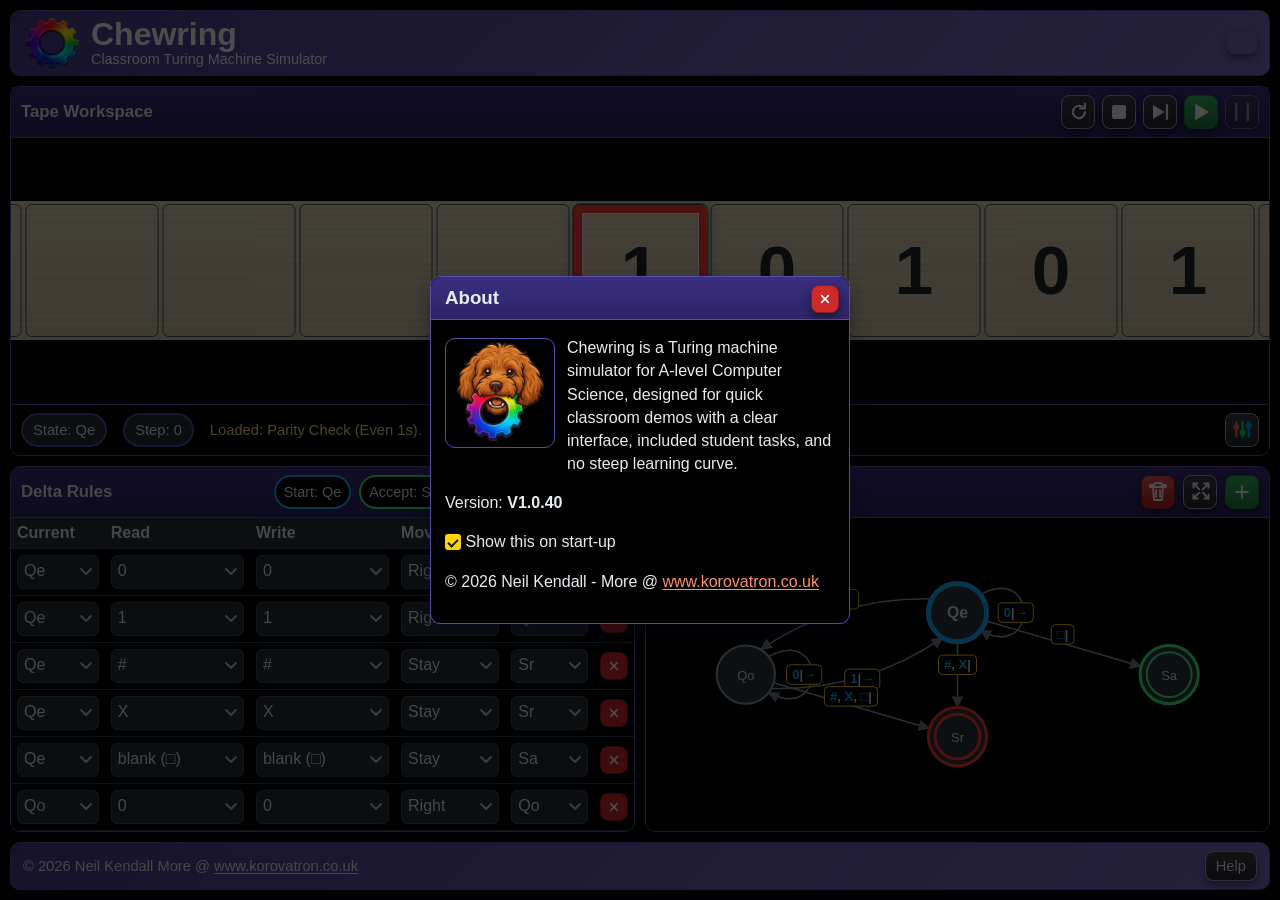
==== index.html @ 058503bf "Mention student tasks in metadata" ====
<!doctype html>
<html lang="en">
<head>
  <meta charset="UTF-8" />
  <meta name="viewport" content="width=device-width, initial-scale=1.0, maximum-scale=1.0, user-scalable=no" />
  <title>Chewring - Classroom Turing Machine Simulator</title>
  <meta name="description" content="Chewring is a Turing machine simulator for A-level Computer Science, with built-in student tasks, quick classroom demos, and a clear interface." />
  <meta name="robots" content="index, follow" />
  <meta name="theme-color" content="#000000" />
  <meta name="mobile-web-app-capable" content="yes" />
  <meta name="apple-mobile-web-app-capable" content="yes" />
  <meta name="apple-mobile-web-app-title" content="Chewring" />
  <link rel="canonical" href="https://www.korovatron.co.uk/chewring" />

  <meta property="og:title" content="Chewring - Classroom Turing Machine Simulator" />
  <meta property="og:description" content="Turing machine simulator for A-level Computer Science, with built-in student tasks, quick classroom demos, and a clear interface." />
  <meta property="og:type" content="website" />
  <meta property="og:url" content="https://www.korovatron.co.uk/chewring" />
  <meta property="og:image" content="https://www.korovatron.co.uk/chewring/images/preview.png" />
  <meta property="og:image:width" content="1200" />
  <meta property="og:image:height" content="630" />
  <meta property="og:image:alt" content="Chewring classroom Turing machine simulator preview" />

  <meta name="twitter:card" content="summary_large_image" />
  <meta name="twitter:title" content="Chewring - Classroom Turing Machine Simulator" />
  <meta name="twitter:description" content="Turing machine simulator for A-level Computer Science, with built-in student tasks, quick classroom demos, and a clear interface." />
  <meta name="twitter:image" content="https://www.korovatron.co.uk/chewring/images/preview.png" />
  <meta name="twitter:image:alt" content="Chewring classroom Turing machine simulator preview" />
  <link rel="icon" type="image/png" href="images/chewRingLogo.png" />
  <link rel="shortcut icon" href="images/chewRingLogo.png" />
  <link rel="apple-touch-icon" sizes="180x180" href="images/appIcon.png" />
  <link rel="manifest" href="manifest.webmanifest" />
  <link rel="stylesheet" href="styles.css?v=20260617-61" />
</head>
<body data-theme="dark">
  <div class="app-shell">
    <header class="top-bar">
      <div class="brand">
        <img class="brand-logo" src="images/chewRingLogo.png" alt="Chewring logo" />
        <div class="brand-text">
          <h1>Chewring <span class="brand-tagline">Classroom Turing Machine Simulator</span></h1>
        </div>
      </div>
      <button id="btnHamburger" class="hamburger-btn" aria-label="Open menu" aria-expanded="false" aria-controls="appMenu" type="button">
        <span></span><span></span><span></span>
      </button>
    </header>

    <nav id="appMenu" class="app-menu" aria-label="Application menu">
      <div class="menu-header">
        <span class="menu-title">MENU</span>
        <button id="btnMenuClose" class="rule-del-btn menu-close-btn" type="button" aria-label="Close menu" title="Close menu">
          <svg viewBox="0 0 24 24" aria-hidden="true" focusable="false"><path d="M7 7l10 10"/><path d="M17 7L7 17"/></svg>
        </button>
      </div>
      <div class="menu-inner">
        <button class="menu-item-btn" id="menuOpenFile" type="button">Open file</button>
        <button class="menu-item-btn" id="menuSaveFile" type="button">Save to file</button>
        <button class="menu-item-btn" id="menuShare" type="button">Share URL</button>
        <button class="menu-item-btn" id="menuTasks" type="button">Tasks</button>
        <button class="menu-item-btn" id="menuAlphabet" type="button">Alphabet</button>
        <button class="menu-concertina-trigger" id="menuExamplesToggle" aria-expanded="false" aria-controls="menuExamplesList" type="button">
          Examples <span class="concertina-arrow">▸</span>
        </button>
        <ul id="menuExamplesList" class="menu-concertina-list" hidden>
          <li><button class="menu-preset-btn" data-preset="scan-right" type="button">Scan Right Until Blank</button></li>
          <li><button class="menu-preset-btn" data-preset="unary-increment" type="button">Unary Increment</button></li>
          <li><button class="menu-preset-btn" data-preset="parity-even-ones" type="button">Parity Check (Even 1s)</button></li>
          <li><button class="menu-preset-btn" data-preset="binary-invert" type="button">Binary Invert</button></li>
          <li><button class="menu-preset-btn" data-preset="two-row-copy" type="button">Two-Row Copy Demo</button></li>
        </ul>
        <button class="menu-item-btn" id="menuHelp" type="button">Help</button>
        <button class="menu-item-btn" id="menuAbout" type="button">About</button>
      </div>
    </nav>

    <main class="layout">
      <section class="tape-panel card">
        <div class="panel-head">
          <h2>Tape Workspace</h2>
          <div class="panel-actions transport-controls" aria-label="Machine controls">
            <button id="btnResetTape" class="symbol-btn" title="Reset tape" aria-label="Reset tape" type="button">
              <svg viewBox="0 0 24 24" aria-hidden="true" focusable="false"><path d="M18 12a5.2 5.2 0 1 1-1.53-3.67"/><path d="M18 5v4h-4"/></svg>
            </button>
            <button id="btnResetMachine" class="symbol-btn" title="Stop and reset machine" aria-label="Stop and reset machine" type="button">
              <svg class="solid-icon" viewBox="0 0 24 24" aria-hidden="true" focusable="false"><rect x="6" y="6" width="12" height="12" rx="2"/></svg>
            </button>
            <button id="btnStep" class="symbol-btn" title="Step" aria-label="Step" type="button">
              <svg viewBox="0 0 24 24" aria-hidden="true" focusable="false"><path d="M6 6l10 6-10 6z" class="solid-icon-shape"/><path d="M18 6v12"/></svg>
            </button>
            <button id="btnRun" class="symbol-btn" title="Run" aria-label="Run" type="button">
              <svg class="solid-icon" viewBox="0 0 24 24" aria-hidden="true" focusable="false"><path d="M7 5l12 7-12 7z"/></svg>
            </button>
            <button id="btnPause" class="symbol-btn" title="Pause" aria-label="Pause" type="button" disabled>
              <svg viewBox="0 0 24 24" aria-hidden="true" focusable="false"><path d="M7 5v14"/><path d="M17 5v14"/></svg>
            </button>
          </div>
        </div>
        <div id="tapeViewport" class="tape-viewport"></div>
        <div class="status-row">
          <div class="status-main">
            <span id="statusState">State: q0</span>
            <span id="statusStep">Step: 0</span>
            <span id="statusMessage">Ready.</span>
          </div>
          <div class="status-tools">
            <button id="btnWorkspaceControls" class="symbol-btn workspace-controls-btn" title="Tape controls" aria-label="Tape controls" aria-expanded="false" aria-haspopup="dialog" aria-controls="workspaceControlsPopover" type="button">
              <svg viewBox="0 0 24 24" aria-hidden="true" focusable="false"><path d="M5 3.5v17" stroke="#ff5a5a"/><path d="M12 3.5v17" stroke="#00e676"/><path d="M19 3.5v17" stroke="#00a6ff"/><circle cx="5" cy="9.5" r="2.35" fill="#ff5a5a" stroke="#ff5a5a"/><circle cx="12" cy="15.5" r="2.35" fill="#00e676" stroke="#00e676"/><circle cx="19" cy="7.5" r="2.35" fill="#00a6ff" stroke="#00a6ff"/></svg>
            </button>
            <div id="workspaceControlsPopover" class="workspace-controls-popover" role="dialog" aria-modal="false" aria-labelledby="workspaceControlsTitle" hidden>
              <div class="workspace-controls-card">
                <div class="workspace-controls-head">
                  <h3 id="workspaceControlsTitle">Tape controls</h3>
                  <button id="btnWorkspaceControlsClose" class="rule-del-btn modal-close-x workspace-controls-close" type="button" aria-label="Close tape controls" title="Close tape controls">
                    <svg viewBox="0 0 24 24" aria-hidden="true" focusable="false"><path d="M7 7l10 10"/><path d="M17 7L7 17"/></svg>
                  </button>
                </div>
                <div class="workspace-controls-grid">
                  <div class="workspace-control-group">
                    <span class="status-label">Rows</span>
                    <div class="workspace-control-inline">
                      <button id="btnRemoveRow" class="symbol-btn" title="Remove tape row" aria-label="Remove tape row" type="button">
                        <svg viewBox="0 0 24 24" aria-hidden="true" focusable="false"><path d="M6 12h12"/></svg>
                      </button>
                      <button id="btnAddRow" class="symbol-btn" title="Add tape row" aria-label="Add tape row" type="button">
                        <svg viewBox="0 0 24 24" aria-hidden="true" focusable="false"><path d="M12 6v12"/><path d="M6 12h12"/></svg>
                      </button>
                    </div>
                  </div>
                  <div class="workspace-control-group">
                    <label for="cellSizeSlider">Cell size</label>
                    <input id="cellSizeSlider" type="range" min="28" max="132" step="2" value="46" />
                  </div>
                  <div class="workspace-control-group">
                    <div class="workspace-control-inline workspace-control-inline-spread">
                      <label for="executionSpeedSlider">Speed</label>
                      <span id="executionSpeedLabel">1x</span>
                    </div>
                    <input id="executionSpeedSlider" type="range" min="0.25" max="3" step="0.25" value="1" />
                  </div>
                </div>
              </div>
            </div>
          </div>
        </div>
      </section>

      <section class="bottom-row">
        <section class="rules-panel card">
          <div class="panel-head">
            <h2>Delta Rules</h2>
            <div class="panel-actions compact">
              <span class="state-pill" id="stateStartBadge" title="Start state">Start: q0</span>
              <span class="state-pill" id="stateAcceptBadge" title="Accept states">Accept: qa</span>
              <span class="state-pill" id="stateRejectBadge" title="Reject states">Reject: qr</span>
              <span class="state-pill" id="stateHaltBadge" title="Neutral halt states">Halt: (none)</span>
              <button id="btnSortRules" class="symbol-btn" type="button" aria-label="Sort rules by current state" title="Sort rules by current state">
                <svg viewBox="0 0 24 24" aria-hidden="true" focusable="false"><rect x="3" y="5" width="18" height="1.5" rx="0.75" fill="currentColor"/><rect x="6" y="11" width="12" height="1.5" rx="0.75" fill="currentColor"/><rect x="9" y="17" width="6" height="1.5" rx="0.75" fill="currentColor"/></svg>
              </button>
              <button id="btnAddRule" type="button" aria-label="Add rule" title="Add rule">
                <svg viewBox="0 0 24 24" aria-hidden="true" focusable="false"><path d="M12 5v14"/><path d="M5 12h14"/></svg>
              </button>
            </div>
          </div>
          <div class="rules-table-wrap">
            <table id="rulesTable">
              <thead>
                <tr>
                  <th>Current</th>
                  <th>Read</th>
                  <th>Write</th>
                  <th>Move</th>
                  <th>Next</th>
                  <th></th>
                </tr>
              </thead>
              <tbody></tbody>
            </table>
          </div>
        </section>

        <section class="diagram-panel card">
          <div class="panel-head">
            <h2>Finite State Diagram</h2>
            <div class="panel-actions compact">
              <button id="btnClearStates" class="btn-clear-states" type="button" aria-label="Delete all states" title="Delete all states">
                <svg viewBox="0 0 24 24" aria-hidden="true" focusable="false"><path d="M9 3h6l1 2h4v2H4V5h4l1-2z"/><path d="M7 7l1 13h8l1-13"/><path d="M10 10v7"/><path d="M14 10v7"/></svg>
              </button>
              <button id="btnExpandDiagram" type="button" aria-haspopup="dialog" aria-controls="diagramModal" aria-label="Expand diagram" title="Expand diagram">
                <svg viewBox="0 0 24 24" aria-hidden="true" focusable="false">
                  <path d="M8 3H3v5" />
                  <path d="M3 3l7 7" />
                  <path d="M16 3h5v5" />
                  <path d="M21 3l-7 7" />
                  <path d="M3 16v5h5" />
                  <path d="M3 21l7-7" />
                  <path d="M21 16v5h-5" />
                  <path d="M21 21l-7-7" />
                </svg>
              </button>
              <button id="btnAddState" type="button" aria-label="Add state" title="Add state">
                <svg viewBox="0 0 24 24" aria-hidden="true" focusable="false"><path d="M12 5v14"/><path d="M5 12h14"/></svg>
              </button>
            </div>
          </div>
          <svg id="diagram" viewBox="0 0 640 360" aria-label="State diagram"></svg>
        </section>
      </section>

      <footer class="workspace-footer" aria-label="Site footer">
        <div class="workspace-footer-copy">
          &copy; 2026 Neil Kendall More @
          <a href="https://www.korovatron.co.uk" target="_blank" rel="noopener noreferrer">www.korovatron.co.uk</a>
        </div>
        <button id="btnFooterHelp" type="button">Help</button>
      </footer>

    </main>
  </div>

  <div id="tapeSymbolPicker" class="tape-symbol-picker" hidden role="dialog" aria-label="Tape symbols">
    <div id="tapeSymbolPickerGrid" class="tape-symbol-grid" role="list"></div>
  </div>

  <div id="alphabetModal" class="modal-backdrop" role="dialog" aria-modal="true" aria-labelledby="alphabetModalTitle">
    <div class="modal alphabet-modal">
      <h3 id="alphabetModalTitle">Alphabet</h3>
      <button id="btnAlphabetModalCloseX" class="rule-del-btn modal-close-x" type="button" aria-label="Close alphabet editor" title="Close alphabet editor">
        <svg viewBox="0 0 24 24" aria-hidden="true" focusable="false"><path d="M7 7l10 10"/><path d="M17 7L7 17"/></svg>
      </button>
      <p class="alphabet-modal-note">Click to edit symbols</p>
      <div id="alphabetModalGrid" class="alphabet-modal-grid"></div>
      <p id="alphabetModalFeedback" class="modal-feedback" role="status" aria-live="polite" hidden></p>
      <div class="modal-actions alphabet-modal-actions">
        <button id="btnAlphabetModalReset" type="button">Reset</button>
        <button id="btnAlphabetModalCancel" type="button">Cancel</button>
        <button id="btnAlphabetModalSave" type="button">Save</button>
      </div>
    </div>
  </div>

  <div id="stateModal" class="modal-backdrop" role="dialog" aria-modal="true" aria-labelledby="stateModalTitle">
    <div class="modal">
      <h3 id="stateModalTitle">State Settings</h3>
      <button id="btnStateModalCloseX" class="rule-del-btn modal-close-x" type="button" aria-label="Close state settings" title="Close state settings">
        <svg viewBox="0 0 24 24" aria-hidden="true" focusable="false"><path d="M7 7l10 10"/><path d="M17 7L7 17"/></svg>
      </button>
      <label for="stateNameInput">State name</label>
      <input id="stateNameInput" type="text" autocomplete="off" data-lpignore="true" data-1p-ignore="true" data-form-type="other" spellcheck="false" />
      <p id="stateModalFeedback" class="modal-feedback" role="status" aria-live="polite" hidden></p>

      <label class="modal-check">
        <input id="stateRoleNormal" name="stateRole" type="radio" checked />
        <span>Normal state</span>
      </label>
      <label class="modal-check">
        <input id="stateRoleStart" name="stateRole" type="radio" />
        <span>Start state</span>
      </label>
      <label class="modal-check">
        <input id="stateRoleAccept" name="stateRole" type="radio" />
        <span>Accept state</span>
      </label>
      <label class="modal-check">
        <input id="stateRoleReject" name="stateRole" type="radio" />
        <span>Reject state</span>
      </label>
      <label class="modal-check">
        <input id="stateRoleHalt" name="stateRole" type="radio" />
        <span>Halt state</span>
      </label>

      <div class="modal-actions">
        <button id="btnStateModalDelete" class="danger-btn" type="button" hidden>Delete</button>
        <button id="btnStateModalCancel" type="button">Cancel</button>
        <button id="btnStateModalSave" type="button">Save</button>
      </div>
    </div>
  </div>
  <div id="aboutModal" class="modal-backdrop" role="dialog" aria-modal="true" aria-labelledby="aboutModalTitle">
    <div class="modal about-modal">
      <h3 id="aboutModalTitle">About</h3>
      <button id="btnAboutCloseX" class="rule-del-btn modal-close-x" type="button" aria-label="Close about" title="Close about">
        <svg viewBox="0 0 24 24" aria-hidden="true" focusable="false"><path d="M7 7l10 10"/><path d="M17 7L7 17"/></svg>
      </button>
      <div class="about-modal-content">
        <img class="about-modal-image" src="images/chewRingPooch.png" alt="ChewRing pooch character" />
        <p>Chewring is a Turing machine simulator for A-level Computer Science, designed for quick classroom demos with a clear interface, included student tasks, and no steep learning curve.</p>
        <p>Version: <strong id="aboutVersion"></strong></p>
        <label class="modal-check about-show-on-start">
          <input id="aboutShowOnStart" type="checkbox" checked />
          <span>Show this on start-up</span>
        </label>
        <p>&copy; 2026 Neil Kendall - More @ <a href="https://www.korovatron.co.uk" target="_blank" rel="noopener noreferrer">www.korovatron.co.uk</a></p>
      </div>
    </div>
  </div>

  <div id="helpModal" class="modal-backdrop" role="dialog" aria-modal="true" aria-labelledby="helpModalTitle">
    <div class="modal help-modal">
      <h3 id="helpModalTitle">Quick Help</h3>
      <button id="btnHelpCloseX" class="rule-del-btn modal-close-x" type="button" aria-label="Close help" title="Close help">
        <svg viewBox="0 0 24 24" aria-hidden="true" focusable="false"><path d="M7 7l10 10"/><path d="M17 7L7 17"/></svg>
      </button>
      <p><strong>Tape editing</strong><br />
      Tap or click a cell to cycle symbols: <span class="help-symbol-chip help-symbol-chip-blank" role="img" aria-label="space">&nbsp;</span> <span class="help-symbol-chip">0</span> <span class="help-symbol-chip">1</span> <span class="help-symbol-chip">#</span>. Right-click a cell, or long-press on touch devices, to open a symbol picker. You can change the available symbols by selecting 'Alphabet' from the main menu.</p>
      <p><strong>Head position</strong><br />
      Drag the tape with mouse or finger to move the read head to a new start position.</p>
      <p><strong>Rules</strong><br />
      Use the <span class="help-action-chip help-action-chip-add">+</span> button in Delta Rules to add a rule row. Edit Current, Read, Write, Move and Next directly in the table. Use the red X to delete a rule.</p>
      <p><strong>States</strong><br />
      Use the <span class="help-action-chip help-action-chip-add">+</span> button in Finite State Diagram to add a state. Click a state node to edit its name and role: Normal, Start, Accept, Reject, or Halt. In the diagram, a double ring means a halting state (Accept, Reject, or Halt). In that dialog, use Delete to remove the state.</p>
      <p><strong>Tape controls</strong><br />
      Use the Tape controls button <span class="help-action-chip help-action-chip-icon" role="img" aria-label="Tape controls icon"><svg viewBox="0 0 24 24" aria-hidden="true" focusable="false"><path d="M5 3.5v17" stroke="#ff5a5a"/><path d="M12 3.5v17" stroke="#00e676"/><path d="M19 3.5v17" stroke="#00a6ff"/><circle cx="5" cy="9.5" r="2.35" fill="#ff5a5a" stroke="#ff5a5a"/><circle cx="12" cy="15.5" r="2.35" fill="#00e676" stroke="#00e676"/><circle cx="19" cy="7.5" r="2.35" fill="#00a6ff" stroke="#00a6ff"/></svg></span> in Tape Workspace to open the controls popup. In this popup you can add or remove rows with <span class="help-action-chip help-action-chip-row">+</span> and <span class="help-action-chip help-action-chip-row">-</span>, adjust cell size, and set execution speed. With more than one row, machine rules can move Up (U) and Down (D) between rows.</p>
      <p><strong>Run controls</strong><br />
      Run executes continuously, Pause stops, and Step executes one transition at a time when not halted.</p>
    </div>
  </div>

  <div id="shareModal" class="modal-backdrop" role="dialog" aria-modal="true" aria-labelledby="shareModalTitle">
    <div class="modal">
      <h3 id="shareModalTitle">Share URL</h3>
      <button id="btnShareModalCloseX" class="rule-del-btn modal-close-x" type="button" aria-label="Close share dialog" title="Close share dialog">
        <svg viewBox="0 0 24 24" aria-hidden="true" focusable="false"><path d="M7 7l10 10"/><path d="M17 7L7 17"/></svg>
      </button>
      <p id="shareModalMessage">Copied to clipboard.</p>
      <div class="modal-actions">
        <button id="btnShareModalOk" type="button">OK</button>
      </div>
    </div>
  </div>

  <div id="tasksModal" class="modal-backdrop" role="dialog" aria-modal="true" aria-labelledby="tasksModalTitle">
    <div class="modal tasks-modal">
      <h3 id="tasksModalTitle">Tasks</h3>
      <button id="btnTasksModalCloseX" class="rule-del-btn modal-close-x" type="button" aria-label="Close tasks" title="Close tasks">
        <svg viewBox="0 0 24 24" aria-hidden="true" focusable="false"><path d="M7 7l10 10"/><path d="M17 7L7 17"/></svg>
      </button>
      <p id="tasksModalStatus" class="tasks-modal-status" role="status" aria-live="polite">Loading tasks...</p>
      <div class="modal-actions tasks-modal-actions">
        <span id="tasksModalPosition" class="tasks-modal-position" aria-live="polite"></span>
        <button id="btnTasksModalPrev" type="button">Prev</button>
        <button id="btnTasksModalNext" type="button">Next</button>
      </div>
      <div id="tasksModalList" class="tasks-modal-list"></div>
      <p class="tasks-modal-shortcut">Toggle: Shift+T</p>
    </div>
  </div>

  <div id="deleteAllConfirmModal" class="modal-backdrop" role="dialog" aria-modal="true" aria-labelledby="deleteAllConfirmTitle">
    <div class="modal">
      <h3 id="deleteAllConfirmTitle">Delete All States?</h3>
      <p id="deleteAllConfirmMessage" class="confirm-message">This action cannot be undone.</p>
      <div class="modal-actions">
        <button id="btnDeleteAllConfirmCancel" type="button">Cancel</button>
        <button id="btnDeleteAllConfirmConfirm" class="danger-btn-inline" type="button">Delete All</button>
      </div>
    </div>
  </div>

  <div id="diagramModal" class="modal-backdrop" role="dialog" aria-modal="true" aria-labelledby="diagramModalTitle">
    <div class="modal diagram-modal">
      <div class="diagram-modal-head">
        <h3 id="diagramModalTitle">Finite State Diagram<span class="diagram-modal-title-suffix"> - Expanded View</span></h3>
        <div class="diagram-modal-actions">
          <button id="btnDiagramModalClose" class="rule-del-btn" type="button" aria-label="Close expanded diagram" title="Close expanded diagram">
            <svg viewBox="0 0 24 24" aria-hidden="true" focusable="false"><path d="M7 7l10 10"/><path d="M17 7L7 17"/></svg>
          </button>
        </div>
      </div>
      <div class="diagram-modal-body">
        <svg id="diagramExpanded" viewBox="0 0 1200 720" aria-label="Expanded finite state diagram"></svg>
      </div>
    </div>
  </div>

  <input id="fileOpenInput" type="file" accept=".json,application/json" hidden />
  <script src="app.js?v=20260617-61"></script>
  <!-- Cloudflare Web Analytics -->
  <script defer src="https://static.cloudflareinsights.com/beacon.min.js" data-cf-beacon='{"token":"3fd947bc782243ada1dbd315a9feca0e"}'></script>
  <!-- End Cloudflare Web Analytics -->
</body>
</html>
---- styles.css ----
:root {
  --header-grad-start: #4a3d8f;
  --header-grad-mid: #6d5eb5;
  --header-grad-end: #8070c8;
  --tile-grad-start: #2e2468;
  --tile-grad-mid: #362879;
  --tile-grad-end: #4a3d8f;
  --tile-hover-start: #3a2e80;
  --tile-hover-mid: #4a3a9a;
  --tile-hover-end: #5a4da8;

  --bg: #f0eee6;
  --bg-glow: #f8f2db;
  --panel: #fbfaf4;
  --panel-head-top: #ffffff;
  --panel-head-bottom: #f8f3e9;
  --ink: #17202a;
  --muted: #44515f;
  --line: #c9c3b5;

  --control-bg: #ffffff;
  --control-border: #c9c3b5;
  --control-hover: #f4efe2;
  --button-top: #5f6773;
  --button-bottom: #454d59;
  --button-border: #9099a8;
  --button-hover-top: #6d7683;
  --button-hover-bottom: #515a68;
  --button-shadow: rgba(20, 24, 34, 0.42);

  --start: #00b7ff;
  --accent: #b3442a;
  --ok: #00d66b;
  --warn: #ff2a2a;

  --cell: #fffdf8;
  --cell-border: #d8d1c3;
  --tape-ink: #17202a;
  --tape-cell-hover-border: #6f5319;
  --tape-paper-top: #fff6df;
  --tape-paper-bottom: #f3e8cb;
  --tape-paper-fibre: rgba(145, 120, 74, 0.11);
  --tape-paper-shadow: rgba(85, 64, 35, 0.09);
  --read-bg: #fff2b3;
  --head: #ff3b3b;
  --tape-cell-size: 46px;
  --tape-head-stroke: 4px;
  --tape-hover-stroke: 4px;

  --table-head: #f7f2e7;
  --table-row-border: #e3ddd0;
  --active-row: #ffea00;

  --diagram-bg: #fffefb;
  --node-fill: #ffffff;
  --node-stroke: #47525f;
  --node-current-fill: #fff2b3;
  --node-current-stroke: #a17700;
  --edge: #74808d;
  --label: #22313f;
  --edge-label-badge-bg: #fff0b8;
  --edge-label-badge-border: #ffd400;
  --edge-label-read: #00a6ff;
  --edge-label-write: #ff4d4d;
  --edge-label-move: #00e676;
}

[hidden] {
  display: none !important;
}

body[data-theme="dark"] {
  --bg: #000000;
  --bg-glow: #000000;
  --panel: #2e2468;
  --panel-head-top: #3a2e80;
  --panel-head-bottom: #2e2468;
  --ink: #e8edf2;
  --muted: #c9c3ee;
  --line: #5a4da8;

  --control-bg: #24303a;
  --control-border: #3c4b57;
  --control-hover: #2b3944;
  --button-top: #3a3f47;
  --button-bottom: #22262c;
  --button-border: #98a5b9;
  --button-hover-top: #444a53;
  --button-hover-bottom: #2a2f36;
  --button-shadow: rgba(0, 0, 0, 0.48);

  --start: #19b5ff;
  --accent: #ff8f6b;
  --ok: #39ff7a;
  --warn: #ff3b3b;

  --cell: #24303a;
  --cell-border: #42505c;
  --tape-ink: #1e252c;
  --tape-cell-hover-border: #5c430f;
  --tape-paper-top: #e5d9be;
  --tape-paper-bottom: #d6c7a8;
  --tape-paper-fibre: rgba(102, 84, 54, 0.12);
  --tape-paper-shadow: rgba(0, 0, 0, 0.3);
  --read-bg: #5e4d1a;
  --head: #ff3b3b;

  --table-head: #28343e;
  --table-row-border: #33414d;
  --active-row: #ffd400;

  --diagram-bg: #1a2129;
  --node-fill: #2a3640;
  --node-stroke: #8ea0b0;
  --node-current-fill: #5e4d1a;
  --node-current-stroke: #ffd86b;
  --edge: #8ea0b0;
  --label: #d7e1ea;
  --edge-label-badge-bg: #3e2f00;
  --edge-label-badge-border: #ffd400;
  --edge-label-read: #19b5ff;
  --edge-label-write: #ff5252;
  --edge-label-move: #00ff85;
}

* {
  box-sizing: border-box;
}

html,
body {
  margin: 0;
  padding: 0;
  width: 100%;
  height: 100%;
  min-height: 100%;
  background: #000000;
  color: var(--ink);
  font-family: "Trebuchet MS", "Segoe UI", sans-serif;
  -webkit-user-select: none;
  user-select: none;
  -webkit-touch-callout: none;
  touch-action: pan-x pan-y;
}

input,
textarea {
  -webkit-user-select: text;
  user-select: text;
  -webkit-touch-callout: default;
  caret-color: #ffffff;
}

[contenteditable="true"] {
  -webkit-user-select: text;
  user-select: text;
  -webkit-touch-callout: default;
  caret-color: #ffffff;
}

.app-shell {
  display: flex;
  flex-direction: column;
  height: 100dvh;
  min-height: 100svh;
  padding: 10px;
  gap: 10px;
}

.top-bar {
  display: flex;
  justify-content: space-between;
  align-items: center;
  height: 66px;
  background: linear-gradient(
    135deg,
    var(--header-grad-start) 0%,
    var(--header-grad-mid) 50%,
    var(--header-grad-end) 100%
  );
  border: 1px solid var(--line);
  border-radius: 10px;
  padding: 8px 12px;
  box-shadow: 0 6px 18px rgba(25, 14, 66, 0.5);
}

.brand {
  display: flex;
  align-items: center;
  gap: 10px;
}

.brand-logo {
  height: 58px;
  width: auto;
  display: block;
  transform-origin: 50% 50%;
  transition: transform 180ms ease-out;
}

.brand h1 {
  margin: 0;
  display: flex;
  flex-direction: column;
  gap: 2px;
  line-height: 1;
  color: #ffffff;
}

.brand-tagline {
  color: #ffffff;
  font-size: 0.9rem;
  font-weight: 400;
  line-height: 1.1;
}

.brand p {
  margin: 2px 0 0;
  color: var(--muted);
  font-size: 0.9rem;
}

.controls {
  display: flex;
  gap: 8px;
  flex-wrap: wrap;
}

/* Hamburger button */
.hamburger-btn {
  display: flex;
  flex-direction: column;
  justify-content: space-between;
  width: 30px;
  height: 22px;
  background: none;
  border: none;
  cursor: pointer;
  padding: 0;
  margin-left: auto;
  position: relative;
  z-index: 31;
  transition: opacity 160ms ease;
}

.hamburger-btn:focus-visible {
  outline: 2px solid #fff3a6;
  outline-offset: 1px;
}

.hamburger-btn span {
  display: block;
  height: 3px;
  border-radius: 2px;
  background: var(--ink);
  transition: transform 200ms ease, opacity 200ms ease;
}

.hamburger-btn.is-open {
  opacity: 0;
  pointer-events: none;
}

/* Slide-in menu */
.app-menu {
  position: fixed;
  top: 0;
  right: -260px;
  bottom: 0;
  width: 260px;
  background: linear-gradient(
    180deg,
    var(--tile-grad-start) 0%,
    var(--tile-grad-mid) 100%
  );
  border-left: 1px solid var(--line);
  box-shadow: -6px 0 24px rgba(0, 0, 0, 0.5);
  z-index: 30;
  display: flex;
  flex-direction: column;
  padding: 0 0 16px;
  transition: right 260ms cubic-bezier(0.4, 0, 0.2, 1),
              visibility 0ms 260ms;
  visibility: hidden;
}

.app-menu.is-open {
  right: 0;
  transition: right 260ms cubic-bezier(0.4, 0, 0.2, 1),
              visibility 0ms 0ms;
  visibility: visible;
}

.app-shell {
  position: relative;
}

.menu-inner {
  display: flex;
  flex-direction: column;
  gap: 2px;
  padding: 0 12px;
}

.menu-header {
  display: flex;
  align-items: center;
  justify-content: space-between;
  padding: 8px 12px;
  height: 66px;
  border-bottom: 1px solid var(--line);
  margin-bottom: 8px;
}

.menu-title {
  font-size: 1.6rem;
  font-weight: 700;
  line-height: 1;
  letter-spacing: 0.12em;
  color: var(--ink);
  text-transform: uppercase;
  position: relative;
  top: 1px;
}

.menu-close-btn {
  margin-left: auto;
}

.menu-concertina-trigger,
.menu-item-btn {
  display: flex;
  align-items: center;
  justify-content: space-between;
  width: 100%;
  padding: 10px 12px;
  background: none;
  border: none;
  border-radius: 8px;
  color: var(--ink);
  font-size: 1.1rem;
  cursor: pointer;
  text-align: left;
}

.menu-concertina-trigger:hover,
.menu-item-btn:hover {
  background: rgba(255, 255, 255, 0.1);
  border-color: transparent;
}

.concertina-arrow {
  font-size: 0.8rem;
  transition: transform 180ms ease;
}

.menu-concertina-list {
  list-style: none;
  margin: 2px 0 6px;
  padding: 0;
}

.menu-concertina-list[hidden] {
  display: none;
}

.menu-preset-btn {
  display: block;
  width: 100%;
  padding: 8px 24px;
  background: none;
  border: none;
  border-radius: 6px;
  color: var(--muted);
  font-size: 0.9rem;
  cursor: pointer;
  text-align: left;
}

.menu-preset-btn:hover {
  background: rgba(255, 255, 255, 0.08);
  color: var(--ink);
  border-color: transparent;
}

button,
select,
input {
  font: inherit;
  color: var(--ink);
  background: var(--control-bg);
  border: 1px solid var(--control-border);
}

button {
  appearance: none;
  -webkit-appearance: none;
  touch-action: manipulation;
  padding: 6px 10px;
  border-radius: 8px;
  cursor: pointer;
  color: #f7f7ff;
  background: linear-gradient(180deg, var(--button-top), var(--button-bottom));
  border: 1px solid var(--button-border);
  box-shadow: 0 4px 10px var(--button-shadow);
  transition: transform 120ms ease, border-color 120ms ease, background 120ms ease, box-shadow 120ms ease;
  background-clip: padding-box;
  -webkit-background-clip: padding-box;
}

select,
input {
  border-radius: 6px;
  padding: 4px 6px;
}

select {
  appearance: none;
  -webkit-appearance: none;
  background-image: url("data:image/svg+xml,%3Csvg xmlns='http://www.w3.org/2000/svg' width='12' height='8' viewBox='0 0 12 8'%3E%3Cpath d='M1 1l5 5 5-5' stroke='%23c9c3ee' stroke-width='1.8' fill='none' stroke-linecap='round' stroke-linejoin='round'/%3E%3C/svg%3E");
  background-repeat: no-repeat;
  background-position: right 6px center;
  padding-right: 24px;
}

button:hover:not(:disabled):not(.hamburger-btn):not(.tape-cell):not(.rule-del-btn):not(.btn-clear-states):not(.menu-concertina-trigger):not(.menu-item-btn):not(.menu-preset-btn):not(.tape-symbol-choice) {
  border-color: #bcc7db;
  background: linear-gradient(180deg, var(--button-hover-top), var(--button-hover-bottom));
  box-shadow: 0 6px 14px var(--button-shadow);
  transform: translateY(-1px);
}

button:focus-visible:not(.hamburger-btn):not(.tape-cell):not(.rule-del-btn):not(.btn-clear-states):not(.menu-concertina-trigger):not(.menu-item-btn):not(.menu-preset-btn):not(.tape-symbol-choice) {
  outline: 2px solid #d7e0f2;
  outline-offset: 2px;
}

button:disabled {
  opacity: 0.5;
  cursor: not-allowed;
  box-shadow: none;
}

.layout {
  display: grid;
  grid-template-rows: 46% 1fr auto;
  gap: 10px;
  min-height: 0;
  flex: 1;
}

.card {
  background: linear-gradient(
    135deg,
    var(--tile-grad-start) 0%,
    var(--tile-grad-mid) 50%,
    var(--tile-grad-end) 100%
  );
  border: 1px solid var(--line);
  border-radius: 10px;
  overflow: hidden;
  box-shadow: 0 8px 20px rgba(10, 6, 30, 0.4);
  transition: box-shadow 140ms ease, background 140ms ease;
}

.card:hover {
  background: linear-gradient(
    135deg,
    var(--tile-hover-start) 0%,
    var(--tile-hover-mid) 50%,
    var(--tile-hover-end) 100%
  );
  box-shadow: 0 14px 28px rgba(10, 6, 30, 0.55);
}

.panel-head {
  display: flex;
  align-items: center;
  justify-content: space-between;
  border-bottom: 1px solid var(--line);
  padding: 8px 10px;
  background: linear-gradient(180deg, var(--panel-head-top), var(--panel-head-bottom));
}

.rules-panel .panel-head,
.diagram-panel .panel-head {
  min-height: 51px;
}

.panel-head h2 {
  margin: 0;
  font-size: 1.05rem;
}

.panel-actions {
  display: flex;
  gap: 8px;
  align-items: center;
  flex-wrap: wrap;
}

.transport-controls {
  gap: 7px;
}

.transport-controls .symbol-btn {
  width: 34px;
  min-width: 34px;
  height: 34px;
  padding: 0;
}

.symbol-btn {
  min-width: 42px;
  height: 40px;
  padding: 0 6px;
  display: inline-flex;
  align-items: center;
  justify-content: center;
  font-size: 1rem;
  line-height: 1;
}

.symbol-btn svg {
  width: 28px;
  height: 28px;
  display: block;
  fill: none;
  stroke: currentColor;
  stroke-width: 2.2;
  stroke-linecap: round;
  stroke-linejoin: round;
}

.symbol-btn svg.solid-icon {
  fill: currentColor;
  stroke: none;
}

.symbol-btn svg .solid-icon-shape {
  fill: currentColor;
  stroke: none;
}

.symbol-btn svg path,
.symbol-btn svg rect {
  vector-effect: non-scaling-stroke;
}

.symbol-btn svg.solid-icon path,
.symbol-btn svg.solid-icon rect {
  vector-effect: none;
}

#cellSizeValue {
  min-width: 44px;
  color: var(--muted);
  font-size: 0.9rem;
}

.panel-actions.compact label {
  font-size: 0.85rem;
  color: var(--muted);
}

.panel-actions.compact input {
  width: 66px;
  margin-left: 4px;
}

.tape-panel {
  display: grid;
  grid-template-rows: auto 1fr auto;
  min-height: 0;
}

.tape-panel.card,
.tape-panel.card:hover,
.rules-panel.card,
.rules-panel.card:hover,
.diagram-panel.card,
.diagram-panel.card:hover {
  background: #000000;
}

.tape-panel.card,
.tape-panel.card:hover,
.rules-panel.card,
.rules-panel.card:hover,
.diagram-panel.card,
.diagram-panel.card:hover {
  transform: none;
  box-shadow: 0 8px 20px rgba(10, 6, 30, 0.4);
}

.tape-panel.card,
.rules-panel.card,
.diagram-panel.card {
  transition: none;
}

.tape-panel.card {
  overflow: visible;
}

.tape-viewport {
  position: relative;
  display: flex;
  align-items: center;
  overflow: hidden;
  padding: 10px;
  min-height: 0;
  touch-action: none;
  cursor: grab;
}

.tape-viewport.dragging {
  cursor: grabbing;
}

.tape-grid {
  width: 100%;
  display: grid;
  gap: 0;
}

.tape-row {
  display: grid;
  grid-auto-flow: column;
  grid-auto-columns: var(--tape-cell-size);
  gap: 4px;
  width: max-content;
  padding: 3px 4px;
  border-radius: 0;
  background:
    repeating-linear-gradient(
      0deg,
      transparent 0px,
      transparent 5px,
      var(--tape-paper-fibre) 6px,
      transparent 7px
    ),
    linear-gradient(180deg, var(--tape-paper-top), var(--tape-paper-bottom));
  box-shadow: none;
}

.tape-grid .tape-row:first-child {
  border-top-left-radius: 7px;
  border-top-right-radius: 7px;
}

.tape-grid .tape-row:last-child {
  border-bottom-left-radius: 7px;
  border-bottom-right-radius: 7px;
}

.tape-cell {
  display: flex;
  align-items: center;
  justify-content: center;
  position: relative;
  width: var(--tape-cell-size);
  height: var(--tape-cell-size);
  font-weight: 700;
  font-size: clamp(1rem, calc(var(--tape-cell-size) * 0.52), 10rem);
  line-height: 1;
  border: 1px solid var(--cell-border);
  background: transparent;
  color: var(--tape-ink);
  border-radius: 6px;
  box-shadow: inset 0 0 0 0 transparent;
  transition: border-color 90ms linear, box-shadow 90ms linear;
  user-select: none;
  cursor: pointer;
}

.cell-symbol-stack {
  position: relative;
  display: inline-flex;
  align-items: center;
  justify-content: center;
  width: 100%;
  height: 100%;
}

.cell-symbol {
  position: absolute;
  left: 50%;
  top: 50%;
  transform: translate(-50%, -50%);
  transition: opacity 60ms linear;
}

@media (hover: hover) and (pointer: fine) {
  button.tape-cell:hover:not(:disabled) {
    border-color: var(--tape-cell-hover-border);
    background: transparent;
    outline: var(--tape-hover-stroke) solid var(--tape-cell-hover-border);
    outline-offset: calc(-1 * var(--tape-hover-stroke));
    box-shadow: inset 0 0 0 var(--tape-hover-stroke) var(--tape-cell-hover-border);
  }
}

@media (hover: none), (pointer: coarse) {
  .tape-cell {
    -webkit-tap-highlight-color: transparent;
  }

  button.tape-cell:focus,
  button.tape-cell:focus-visible,
  button.tape-cell:active,
  button.tape-cell:focus-visible:not(:disabled):not(.hamburger-btn) {
    outline: none;
    box-shadow: inset 0 0 0 0 transparent;
    background: transparent;
    border-color: var(--cell-border);
  }
}

body.touch-input .tape-cell {
  -webkit-tap-highlight-color: transparent;
}

body.touch-input button.tape-cell:focus,
body.touch-input button.tape-cell:focus-visible,
body.touch-input button.tape-cell:active,
body.touch-input button.tape-cell:focus-visible:not(:disabled):not(.hamburger-btn) {
  outline: none !important;
  box-shadow: inset 0 0 0 0 transparent !important;
  background: transparent !important;
  border-color: var(--cell-border) !important;
}

.tape-cell.head {
  outline: 3px solid var(--head);
  outline-offset: -3px;
}

.tape-head-indicator {
  position: absolute;
  border: var(--tape-head-stroke) solid var(--head);
  border-radius: 6px;
  box-shadow:
    inset 0 0 0 1px rgba(255, 255, 255, 0.55),
    0 0 0 2px rgba(8, 18, 28, 0.35),
    0 0 16px rgba(13, 79, 134, 0.35);
  transition: border-color 80ms linear, box-shadow 80ms linear;
  pointer-events: none;
  z-index: 2;
  box-sizing: border-box;
}

.tape-head-target {
  position: absolute;
  color: var(--head);
  border: 2px dashed currentColor;
  border-radius: 6px;
  background: transparent;
  box-shadow: inset 0 0 0 1px currentColor;
  opacity: 0.6;
  pointer-events: none;
  z-index: 1;
  box-sizing: border-box;
}

.tape-cell.active-read {
  background: var(--read-bg);
}

.status-row {
  display: flex;
  justify-content: space-between;
  align-items: center;
  gap: 14px;
  border-top: 1px solid var(--line);
  padding: 8px 10px;
  font-size: 0.92rem;
  flex-wrap: wrap;
  color: var(--muted);
}

.status-main {
  display: flex;
  gap: 16px;
  flex-wrap: wrap;
}

#statusState,
#statusStep {
  display: inline-flex;
  align-items: center;
  height: 34px;
  padding: 0 10px;
  border: 2px solid var(--line);
  border-radius: 999px;
  color: var(--ink);
  background: var(--control-bg);
}

#statusMessage {
  display: inline-flex;
  align-items: center;
  color: #ffe28a;
}

.status-tools {
  position: relative;
  display: inline-flex;
  align-items: center;
  margin-left: auto;
}

.status-tools #btnAddRow,
.status-tools #btnRemoveRow,
.workspace-controls-btn {
  width: 34px;
  min-width: 34px;
  height: 34px;
  padding: 0;
}

.status-tools #btnAddRow svg,
.status-tools #btnRemoveRow svg,
.workspace-controls-btn svg {
  width: 21px;
  height: 21px;
}

.status-tools label,
.workspace-control-group .status-label {
  color: var(--muted);
  font-size: 0.85rem;
}

.workspace-controls-popover {
  position: absolute;
  bottom: calc(100% + 10px);
  right: 0;
  z-index: 20;
}

.workspace-controls-popover.open-below {
  top: calc(100% + 10px);
  bottom: auto;
}

.workspace-controls-card {
  width: min(320px, calc(100vw - 24px));
  border: 1px solid var(--line);
  border-radius: 14px;
  padding: 12px;
  background: linear-gradient(
    180deg,
    color-mix(in srgb, var(--panel) 92%, #ffffff 8%) 0%,
    color-mix(in srgb, var(--panel) 97%, #000000 3%) 100%
  );
  box-shadow: 0 18px 36px rgba(0, 0, 0, 0.42);
}

.workspace-controls-head {
  display: flex;
  align-items: center;
  justify-content: space-between;
  gap: 10px;
  margin-bottom: 10px;
}

.workspace-controls-head h3 {
  margin: 0;
  font-size: 0.98rem;
  color: var(--ink);
}

.workspace-controls-close {
  position: static;
}

.workspace-controls-grid {
  display: grid;
  gap: 12px;
}

.workspace-control-group {
  display: grid;
  gap: 8px;
}

.workspace-control-inline {
  display: flex;
  align-items: center;
  gap: 8px;
}

.workspace-control-inline-spread {
  justify-content: space-between;
}

.workspace-controls-popover input[type="range"] {
  width: 100%;
  accent-color: var(--edge-label-badge-border);
  background: transparent;
  appearance: none;
  -webkit-appearance: none;
  height: 18px;
}

.workspace-controls-popover input[type="range"]::-webkit-slider-runnable-track {
  height: 6px;
  border-radius: 999px;
  background: #000000;
  border: 1px solid var(--line);
}

.workspace-controls-popover input[type="range"]::-webkit-slider-thumb {
  -webkit-appearance: none;
  appearance: none;
  width: 14px;
  height: 14px;
  margin-top: -5px;
  border-radius: 50%;
  background: var(--edge-label-badge-border);
  border: 1px solid #000000;
}

.workspace-controls-popover input[type="range"]::-moz-range-track {
  height: 6px;
  border-radius: 999px;
  background: #000000;
  border: 1px solid var(--line);
}

.workspace-controls-popover input[type="range"]::-moz-range-thumb {
  width: 14px;
  height: 14px;
  border-radius: 50%;
  background: var(--edge-label-badge-border);
  border: 1px solid #000000;
}

.workspace-controls-popover input[type="range"]:focus-visible {
  outline: 2px solid #fff3a6;
  outline-offset: 2px;
}

#executionSpeedLabel {
  display: inline-block;
  width: 32px;
  text-align: right;
  font-size: 0.85rem;
  color: var(--muted);
}

.status-label {
  font-size: 0.82rem;
  color: var(--muted);
}

.bottom-row {
  display: grid;
  grid-template-columns: 1fr 1fr;
  gap: 10px;
  min-height: 0;
}

.workspace-footer {
  display: flex;
  align-items: center;
  justify-content: space-between;
  gap: 10px;
  border: 1px solid var(--line);
  border-radius: 10px;
  padding: 8px 12px;
  color: var(--ink);
  background: linear-gradient(
    135deg,
    var(--header-grad-start) 0%,
    var(--header-grad-mid) 50%,
    var(--header-grad-end) 100%
  );
  box-shadow: 0 6px 18px rgba(25, 14, 66, 0.5);
  font-size: 0.92rem;
}

.workspace-footer-copy {
  min-width: 0;
}

.workspace-footer a {
  color: inherit;
  text-decoration: underline;
  text-underline-offset: 2px;
}

.workspace-footer a:hover,
.workspace-footer a:focus-visible {
  color: #ffffff;
}

.modal a {
  color: var(--accent);
  text-decoration: underline;
  text-underline-offset: 2px;
}

.help-symbol-chip {
  display: inline-block;
  min-width: 1.6em;
  padding: 0.08em 0.42em;
  border: 1px solid var(--cell-border);
  border-radius: 5px;
  background:
    repeating-linear-gradient(
      0deg,
      transparent 0px,
      transparent 5px,
      var(--tape-paper-fibre) 6px,
      transparent 7px
    ),
    linear-gradient(180deg, var(--tape-paper-top), var(--tape-paper-bottom));
  color: var(--tape-ink);
  box-shadow: inset 0 1px 0 rgba(255, 255, 255, 0.24), inset 0 -1px 0 var(--tape-paper-shadow);
  font-family: "Roboto Mono", "Fira Code", monospace;
  font-size: 0.94em;
  font-weight: 700;
  line-height: 1.2;
  vertical-align: baseline;
}

.help-symbol-chip-blank {
  color: transparent;
  text-shadow: none;
}

.help-action-chip {
  display: inline-flex;
  align-items: center;
  justify-content: center;
  min-width: 1.55em;
  height: 1.35em;
  padding: 0 0.36em;
  border-radius: 7px;
  border: 1px solid var(--button-border);
  background: linear-gradient(180deg, var(--button-top), var(--button-bottom));
  color: #f7f7ff;
  box-shadow: 0 3px 8px var(--button-shadow);
  font-family: "Roboto Mono", "Fira Code", monospace;
  font-size: 0.9em;
  font-weight: 700;
  line-height: 1;
  vertical-align: baseline;
}

.help-action-chip-add {
  border-color: #1f7a3a;
  background: linear-gradient(180deg, #39b764, #1e7f3f);
  color: #ffffff;
}

.help-action-chip-row {
  border-color: var(--button-border);
  background: linear-gradient(180deg, var(--button-top), var(--button-bottom));
  color: #f7f7ff;
}

.help-action-chip-icon {
  min-width: 1.9em;
  height: 1.45em;
  padding: 0 0.2em;
}

.help-action-chip-icon svg {
  width: 1.05em;
  height: 1.05em;
  display: block;
}

.modal a:hover,
.modal a:focus-visible {
  opacity: 0.8;
}

.modal-backdrop {
  display: none;
  position: fixed;
  top: 0;
  left: 0;
  right: 0;
  bottom: 0;
  width: 100%;
  height: 100%;
  align-items: center;
  justify-content: center;
  background: rgba(0, 0, 0, 0.7);
  padding: 16px;
  box-sizing: border-box;
  z-index: 9999;
  color: var(--ink);
}

.modal-backdrop.is-open {
  display: flex;
}

.modal {
  width: min(420px, calc(100vw - 24px));
  margin: 0 auto;
  position: relative;
  z-index: 1;
  padding: 14px;
  border-radius: 10px;
  border: 1px solid var(--line);
  background: #000000;
  box-shadow: 0 8px 20px rgba(10, 6, 30, 0.4);
  max-height: calc(100dvh - 32px);
  overflow: auto;
}

.modal h3 {
  margin: 0 0 10px;
  padding-right: 42px;
}

.modal > h3 {
  margin: -14px -14px 10px;
  padding: 10px 46px 10px 14px;
  border-bottom: 1px solid var(--line);
  background: linear-gradient(180deg, var(--panel-head-top), var(--panel-head-bottom));
  border-top-left-radius: 10px;
  border-top-right-radius: 10px;
}

.modal-close-x {
  position: absolute;
  top: 8px;
  right: 10px;
}

.modal label {
  display: block;
  margin-bottom: 6px;
  color: var(--ink);
}

.modal input[type="text"] {
  width: 100%;
  margin-bottom: 10px;
  font-size: 16px; /* Prevent iOS Safari auto-zoom on focus */
}

.modal-feedback {
  margin: -2px 0 10px;
  color: #ffd166;
  font-size: 0.9rem;
  line-height: 1.3;
}

.modal-check {
  display: flex;
  align-items: center;
  gap: 8px;
  margin-bottom: 8px;
}

.modal-check input[type="radio"] {
  width: 16px;
  height: 16px;
  appearance: none;
  -webkit-appearance: none;
  display: inline-grid;
  place-content: center;
  margin: 0;
  border: 2px solid var(--edge-label-badge-border);
  border-radius: 50%;
  background: #000000;
}

.modal-check input[type="radio"]::before {
  content: "";
  width: 8px;
  height: 8px;
  transform: scale(0);
  transition: transform 120ms ease-in-out;
  border-radius: 50%;
  background: #1b1b1b;
}

.modal-check input[type="radio"]:checked {
  background: #ffea00;
  border-color: #ffea00;
}

.modal-check input[type="radio"]:checked::before {
  transform: scale(1);
}

.modal-check input[type="radio"]:focus-visible {
  outline: 2px solid #fff3a6;
  outline-offset: 2px;
}

.modal-actions {
  display: flex;
  justify-content: flex-end;
  gap: 8px;
  margin-top: 12px;
}

.tape-symbol-picker {
  position: fixed;
  z-index: 10000;
  min-width: 240px;
  max-width: min(380px, calc(100vw - 24px));
  padding: 8px;
  border: 1px solid var(--line);
  border-radius: 12px;
  background: rgba(0, 0, 0, 0.96);
  box-shadow: 0 14px 30px rgba(0, 0, 0, 0.42);
  color: var(--ink);
}

.tape-symbol-picker[hidden] {
  display: none;
}

.tape-symbol-grid {
  display: grid;
  grid-template-columns: repeat(4, minmax(46px, 1fr));
  gap: 8px;
  max-height: min(320px, calc(100dvh - 96px));
  overflow: auto;
  padding: 2px;
  box-sizing: border-box;
}

.tape-symbol-choice {
  min-width: 0;
  aspect-ratio: 1;
  padding: 0;
  border-radius: 10px;
  background: #244562;
  border-color: #3b6b93;
  font-size: 1.15rem;
  line-height: 1;
  display: grid;
  place-items: center;
}

.tape-symbol-choice.is-empty-slot {
  opacity: 0.35;
}

@media (hover: hover) and (pointer: fine) {
  .tape-symbol-choice:hover:not(:disabled) {
    border-color: #5f97c4;
    background: #2f5678;
    box-shadow: 0 6px 14px var(--button-shadow);
    transform: translateY(-1px);
  }
}

.tape-symbol-choice:focus-visible {
  box-shadow: inset 0 0 0 2px #d7e0f2;
}

body.touch-input .tape-symbol-choice:focus,
body.touch-input .tape-symbol-choice:focus-visible,
body.touch-input .tape-symbol-choice:active {
  outline: none !important;
  box-shadow: none !important;
  background: #244562 !important;
  border-color: #3b6b93 !important;
}

.alphabet-modal {
  width: fit-content;
  max-width: calc(100vw - 24px);
}

.about-modal .about-modal-content {
  line-height: 1.45;
}

.about-modal .about-show-on-start {
  margin: 8px 0;
}

.about-modal .about-show-on-start input[type="checkbox"] {
  width: 16px;
  height: 16px;
  margin: 0;
  appearance: none;
  -webkit-appearance: none;
  display: inline-grid;
  place-content: center;
  border: 2px solid #ffd400;
  background: #000000;
  border-radius: 3px;
}

.about-modal .about-show-on-start input[type="checkbox"]::before {
  content: "";
  width: 4px;
  height: 8px;
  border: solid #1b1b1b;
  border-width: 0 2px 2px 0;
  transform: rotate(45deg) scale(0);
  transform-origin: center;
  transition: transform 120ms ease-in-out;
}

.about-modal .about-show-on-start input[type="checkbox"]:checked {
  background: #ffd400;
  border-color: #ffd400;
}

.about-modal .about-show-on-start input[type="checkbox"]:checked::before {
  transform: rotate(45deg) scale(1);
}

.about-modal .about-show-on-start input[type="checkbox"]:focus-visible {
  outline: 2px solid #fff3a6;
  outline-offset: 2px;
}

.about-modal .about-modal-image {
  float: left;
  width: 110px;
  height: auto;
  margin: 2px 12px 8px 0;
  border-radius: 10px;
  border: 1px solid var(--line);
}

.about-modal .about-modal-content::after {
  content: "";
  display: block;
  clear: both;
}

@media (max-width: 420px) {
  .about-modal .about-modal-image {
    width: 92px;
    margin-right: 10px;
  }
}

.alphabet-modal-note {
  margin: 0 0 10px;
  color: var(--muted);
  font-size: 1rem;
  line-height: 1.35;
  text-align: center;
}

.alphabet-modal-grid {
  display: grid;
  grid-template-columns: repeat(4, 52px);
  justify-content: center;
  gap: 6px;
}

.alphabet-core-slot,
.alphabet-user-slot {
  border: 1px solid var(--line);
  border-radius: 10px;
  background: rgba(255, 255, 255, 0.04);
  aspect-ratio: 1;
  padding: 4px;
  box-sizing: border-box;
}

.alphabet-core-fixed {
  display: flex;
  flex-direction: column;
  align-items: center;
  justify-content: center;
  gap: 2px;
  text-align: center;
  font-weight: 700;
  font-size: 1.3rem;
}

.alphabet-user-slot {
  position: relative;
  display: grid;
  place-items: center;
  background: #244562;
  border-color: #3b6b93;
}

.alphabet-user-slot input[type="text"] {
  position: absolute;
  inset: 0;
  width: 100%;
  height: 100%;
  margin: 0;
  padding: 0;
  text-align: center;
  font-size: 1.3rem;
  color: inherit;
  box-sizing: border-box;
  background: transparent;
  border: none;
  border-radius: 0;
  box-shadow: none;
  outline: none;
  appearance: none;
  -webkit-appearance: none;
  line-height: 1;
}

.alphabet-user-slot input[type="text"]::placeholder {
  color: var(--muted);
  opacity: 0.8;
}

.alphabet-user-slot input[type="text"]:focus-visible {
  outline: none;
  box-shadow: none;
}

.alphabet-modal-actions {
  display: flex;
  justify-content: center;
  align-items: center;
  gap: 8px;
  flex-wrap: nowrap;
}

#alphabetModalFeedback {
  text-align: center;
}

.workspace-found-actions {
  justify-content: center;
}

.danger-btn {
  border-color: var(--warn);
  color: #ffffff;
  background: linear-gradient(180deg, #ff5a5a, #c92222);
  box-shadow: 0 4px 10px rgba(0, 0, 0, 0.35);
  margin-right: auto;
}

.danger-btn:hover:not(:disabled) {
  border-color: #ff9c9c;
  background: linear-gradient(180deg, #ff6c6c, #d62c2c);
}

.danger-btn-inline {
  border-color: var(--warn);
  color: #ffffff;
  background: linear-gradient(180deg, #ff5a5a, #c92222);
  box-shadow: 0 4px 10px rgba(0, 0, 0, 0.35);
}

.danger-btn-inline:hover:not(:disabled) {
  border-color: #ff9c9c;
  background: linear-gradient(180deg, #ff6c6c, #d62c2c);
}

.confirm-message {
  margin: 6px 0 2px;
  line-height: 1.4;
  color: var(--ink);
}

.help-modal {
  width: min(620px, calc(100vw - 24px));
  display: grid;
  gap: 10px;
}

.tasks-modal {
  width: min(760px, calc(100vw - 24px));
  display: grid;
  gap: 12px;
}

.tasks-modal-status {
  margin: 0;
  color: var(--muted);
}

.tasks-modal-list {
  display: grid;
  gap: 12px;
}

.tasks-modal-actions {
  align-items: center;
  margin-top: -4px;
  margin-bottom: 2px;
}

.tasks-modal-position {
  margin-right: auto;
  color: var(--muted);
  font-size: 0.92rem;
}

.tasks-modal-shortcut {
  margin: -4px 0 0;
  justify-self: end;
  color: var(--muted);
  font-size: 0.82rem;
}

.task-card {
  display: grid;
  gap: 10px;
  padding: 2px 0 0;
}

.task-card-title {
  margin: 0;
  color: #ffe28a;
  font-size: 1.08rem;
}

.task-card-description,
.task-card-outcome,
.task-card-tape-label {
  margin: 0;
}

.task-card-description,
.task-card-outcome {
  line-height: 1.45;
}

.task-card-outcome {
  font-weight: 800;
  letter-spacing: 0.05em;
}

.task-card-outcome.accept {
  color: var(--ok);
}

.task-card-outcome.reject {
  color: var(--warn);
}

.task-card-outcome.halt {
  color: #f59e0b;
}

.task-card-tape-block {
  display: grid;
  gap: 6px;
}

.task-card-tape-label {
  color: var(--muted);
  font-size: 0.9rem;
  text-transform: uppercase;
  letter-spacing: 0.04em;
}

.task-tape-preview {
  display: grid;
  justify-content: start;
  gap: 4px;
}

.task-tape-row {
  display: grid;
  grid-auto-flow: column;
  grid-auto-columns: 24px;
  gap: 3px;
  width: max-content;
  padding: 3px 4px;
  background:
    repeating-linear-gradient(
      0deg,
      transparent 0px,
      transparent 5px,
      var(--tape-paper-fibre) 6px,
      transparent 7px
    ),
    linear-gradient(180deg, var(--tape-paper-top), var(--tape-paper-bottom));
  border-radius: 6px;
}

.task-tape-cell {
  display: flex;
  align-items: center;
  justify-content: center;
  width: 24px;
  height: 24px;
  border: 1px solid var(--cell-border);
  border-radius: 5px;
  color: var(--tape-ink);
  font-weight: 700;
  font-size: 0.92rem;
  line-height: 1;
}

@media (max-width: 520px) {
  .tasks-modal {
    width: min(100%, calc(100vw - 24px));
  }

  .task-tape-row {
    grid-auto-columns: 22px;
  }

  .task-tape-cell {
    width: 22px;
    height: 22px;
    font-size: 0.84rem;
  }
}

.help-modal p {
  margin: 0;
  padding: 10px 12px 11px;
  border: 1px solid var(--line);
  border-radius: 9px;
  background:
    radial-gradient(120% 170% at 10% 12%, rgba(255, 255, 255, 0.04) 0%, transparent 58%),
    linear-gradient(180deg, rgba(255, 255, 255, 0.02), rgba(0, 0, 0, 0.1));
  line-height: 1.45;
}

.help-modal p strong {
  display: block;
  margin: 0 0 4px;
  padding: 0 0 4px;
  border-bottom: 1px solid var(--line);
  color: #ffe28a;
  font-size: 1.12rem;
  font-weight: 700;
  letter-spacing: 0.01em;
}

.help-modal p strong + br {
  display: none;
}

.help-modal .help-symbol-chip {
  margin-top: -1px;
}

.state-node-group {
  cursor: pointer;
}

.state-node-group .state-node,
.state-node-group .label,
.state-node-group .state-node.terminal-inner {
  transition: transform 110ms ease, filter 110ms ease, stroke-width 110ms ease;
}

.state-node-group:hover .state-node,
.state-node-group:focus-visible .state-node {
  filter: drop-shadow(0 0 7px rgba(255, 255, 255, 0.22));
  stroke-width: 3;
}

.state-node-group:hover .state-node.accept,
.state-node-group:focus-visible .state-node.accept {
  filter: drop-shadow(0 0 10px rgba(57, 255, 122, 0.5));
}

.state-node-group:hover .state-node.reject,
.state-node-group:focus-visible .state-node.reject {
  filter: drop-shadow(0 0 10px rgba(255, 59, 59, 0.5));
}

.state-node-group:hover .state-node.halt,
.state-node-group:focus-visible .state-node.halt {
  filter: drop-shadow(0 0 10px rgba(245, 158, 11, 0.55));
}

.state-node-group:hover .state-node,
.state-node-group:hover .state-node.terminal-inner,
.state-node-group:hover .label,
.state-node-group:focus-visible .state-node,
.state-node-group:focus-visible .state-node.terminal-inner,
.state-node-group:focus-visible .label {
  transform: translateY(-1px);
}

@keyframes halted-state-breath {
  0%,
  100% {
    transform: scale(1);
    stroke-width: 5;
  }
  50% {
    transform: scale(1.06);
    stroke-width: 5.8;
  }
}

.state-node-group.halted-node .state-node.current,
.state-node-group.halted-node .state-node.terminal-inner {
  transform-origin: center;
  transform-box: fill-box;
  animation: halted-state-breath 1300ms ease-in-out infinite;
}

.state-node-group.halted-node .state-node.accept {
  filter: drop-shadow(0 0 12px rgba(57, 255, 122, 0.55));
}

.state-node-group.halted-node .state-node.reject {
  filter: drop-shadow(0 0 12px rgba(255, 59, 59, 0.55));
}

.state-node-group.halted-node .state-node.halt {
  filter: drop-shadow(0 0 12px rgba(245, 158, 11, 0.6));
}

.state-pill {
  display: inline-flex;
  align-items: center;
  height: 34px;
  padding: 0 8px;
  border: 2px solid var(--line);
  border-radius: 999px;
  font-size: 0.9rem;
  line-height: 1;
  color: var(--ink);
  background: #000000;
}

#stateStartBadge {
  border-color: var(--start);
}

#stateAcceptBadge {
  border-color: var(--ok);
}

#stateRejectBadge {
  border-color: var(--warn);
}

#stateHaltBadge {
  border-color: #f59e0b;
}

.rules-panel {
  display: grid;
  grid-template-rows: auto 1fr;
  min-height: 0;
}

.rules-table-wrap {
  overflow: auto;
  scrollbar-width: thin;
  scrollbar-color: #8a7d5f #efe7d3;
}

.rules-table-wrap::-webkit-scrollbar {
  width: 12px;
  height: 12px;
}

.rules-table-wrap::-webkit-scrollbar-track {
  background: linear-gradient(180deg, #f5efde, #e9dfc7);
}

.rules-table-wrap::-webkit-scrollbar-thumb {
  background: linear-gradient(180deg, #a69672, #7f7050);
  border: 2px solid #efe7d3;
  border-radius: 999px;
}

.rules-table-wrap::-webkit-scrollbar-thumb:hover {
  background: linear-gradient(180deg, #b9a983, #8d7c59);
}

.rules-table-wrap::-webkit-scrollbar-corner {
  background: #e9dfc7;
}

body[data-theme="dark"] .rules-table-wrap {
  scrollbar-color: #6d63b0 #231a56;
}

body[data-theme="dark"] .rules-table-wrap::-webkit-scrollbar-track {
  background: linear-gradient(180deg, #2d2367, #241a55);
}

body[data-theme="dark"] .rules-table-wrap::-webkit-scrollbar-thumb {
  background: linear-gradient(180deg, #7f74c6, #5d529f);
  border-color: #241a55;
}

body[data-theme="dark"] .rules-table-wrap::-webkit-scrollbar-thumb:hover {
  background: linear-gradient(180deg, #9388db, #6f63b6);
}

body[data-theme="dark"] .rules-table-wrap::-webkit-scrollbar-corner {
  background: #241a55;
}

table {
  width: 100%;
  border-collapse: collapse;
}

th,
td {
  border-bottom: 1px solid var(--table-row-border);
  padding: 6px;
  text-align: left;
}

#rulesTable th:last-child,
#rulesTable td:last-child {
  text-align: right;
  width: 1%;
  white-space: nowrap;
}

th {
  position: sticky;
  top: 0;
  background: var(--table-head);
  z-index: 1;
}

td input,
td select {
  width: 100%;
}

#rulesTable td select {
  font-family: "Segoe UI", "Segoe UI Symbol", "Noto Sans", "Trebuchet MS", sans-serif;
  min-height: 34px;
  line-height: 1.3;
  padding-top: 5px;
  padding-bottom: 6px;
}

@supports (-webkit-touch-callout: none) {
  #rulesTable td select {
    min-height: 36px;
    line-height: 1.35;
    padding-top: 6px;
    padding-bottom: 8px;
  }
}

.rule-del-btn {
  min-width: 28px;
  height: 28px;
  padding: 0;
  display: inline-flex;
  align-items: center;
  justify-content: center;
  border: 1px solid #8f1c1c;
  background: #cf2a2a;
  color: #ffffff;
  font-weight: 700;
  font-size: 1.35rem;
  line-height: 0.9;
}

.rule-del-btn:hover:not(:disabled) {
  background: #e13c3c;
  border-color: #a52323;
  box-shadow: 0 5px 12px rgba(207, 42, 42, 0.45);
  transform: translateY(-1px);
}

.rule-del-btn:focus-visible {
  outline: 2px solid #fff3a6;
  outline-offset: 1px;
}

.rule-del-btn svg {
  width: 16px;
  height: 16px;
  display: block;
  stroke: currentColor;
  fill: none;
  stroke-width: 2.4;
  stroke-linecap: round;
}

#rulesTable tbody .rule-del-btn {
  font-size: 0;
  line-height: 1;
}

.btn-clear-states {
  padding: 0;
  display: inline-grid;
  place-items: center;
  border-color: #8f1c1c;
  background: linear-gradient(180deg, #f15454, #b32020);
  color: #ffffff;
}

#btnClearStates,
#btnAddState,
#btnSortRules,
#btnAddRule,
#btnExpandDiagram {
  width: 34px;
  min-width: 34px;
  height: 34px;
  padding: 0;
}

#btnExpandDiagram {
  display: inline-grid;
  place-items: center;
}

#btnAddState {
  display: inline-grid;
  place-items: center;
}

#btnAddRule {
  display: inline-grid;
  place-items: center;
}

#btnSortRules {
  display: inline-grid;
  place-items: center;
}

#btnAddState,
#btnAddRule,
#btnRun {
  border-color: #1f7a3a;
  background: linear-gradient(180deg, #39b764, #1e7f3f);
  color: #ffffff;
}

#btnAddState:hover:not(:disabled),
#btnAddRule:hover:not(:disabled),
#btnRun:hover:not(:disabled) {
  border-color: #269548;
  background: linear-gradient(180deg, #45c671, #239349);
  box-shadow: 0 6px 14px rgba(37, 140, 72, 0.45);
}

#btnAddState:focus-visible,
#btnAddRule:focus-visible,
#btnRun:focus-visible {
  outline: 2px solid #d8ffd8;
  outline-offset: 2px;
}

#btnClearStatesExpanded,
#btnAddStateExpanded {
  width: 28px;
  min-width: 28px;
  height: 28px;
  padding: 0;
}

.btn-clear-states svg {
  width: 24px;
  height: 24px;
  stroke: currentColor;
  fill: none;
  stroke-width: 1.8;
  stroke-linecap: round;
  stroke-linejoin: round;
}

#btnAddState svg,
#btnSortRules svg,
#btnAddRule svg,
#btnAddStateExpanded svg,
#btnExpandDiagram svg {
  width: 20px;
  height: 20px;
  stroke: currentColor;
  fill: none;
  stroke-width: 2.2;
  stroke-linecap: round;
  stroke-linejoin: round;
}

#btnExpandDiagram svg {
  display: block;
  position: relative;
  left: 0.5px;
  top: -0.5px;
}


.btn-clear-states:hover:not(:disabled) {
  border-color: #a52323;
  background: linear-gradient(180deg, #ff6666, #c32727);
  box-shadow: 0 5px 12px rgba(207, 42, 42, 0.45);
  transform: translateY(-1px);
}

.btn-clear-states:focus-visible {
  outline: 2px solid #fff3a6;
  outline-offset: 2px;
}

tr.active-rule {
  background: linear-gradient(180deg, var(--tape-paper-top), var(--tape-paper-bottom));
}

tr.active-rule td {
  background:
    radial-gradient(130% 170% at 12% 18%, var(--tape-paper-fibre) 0%, transparent 64%),
    radial-gradient(140% 185% at 86% 80%, var(--tape-paper-fibre) 0%, transparent 70%),
    repeating-linear-gradient(
      0deg,
      transparent 0px,
      transparent 5px,
      var(--tape-paper-fibre) 6px,
      transparent 7px
    ),
    linear-gradient(180deg, var(--tape-paper-top), var(--tape-paper-bottom));
  box-shadow: inset 0 1px 0 rgba(255, 255, 255, 0.32), inset 0 -1px 0 var(--tape-paper-shadow);
}

tr.executing-rule {
  background: linear-gradient(180deg, #39b764, #1e7f3f);
}

tr.executing-rule td {
  background:
    radial-gradient(130% 170% at 12% 18%, rgba(255, 255, 255, 0.12) 0%, transparent 64%),
    radial-gradient(140% 185% at 86% 80%, rgba(18, 94, 48, 0.2) 0%, transparent 70%),
    repeating-linear-gradient(
      0deg,
      transparent 0px,
      transparent 5px,
      rgba(255, 255, 255, 0.07) 6px,
      transparent 7px
    ),
    linear-gradient(180deg, #39b764, #1e7f3f);
  box-shadow: inset 0 1px 0 rgba(255, 255, 255, 0.2), inset 0 -1px 0 rgba(11, 68, 33, 0.45);
}

.diagram-panel {
  display: grid;
  grid-template-rows: auto 1fr;
  min-height: 0;
}

#diagram {
  width: 100%;
  height: 100%;
  background: #000000;
}

.diagram-modal {
  width: calc(100vw - 24px);
  height: calc(100dvh - 24px);
  max-width: calc(100vw - 24px);
  max-height: calc(100dvh - 24px);
  padding: 14px;
  display: grid;
  grid-template-rows: auto 1fr;
  gap: 10px;
}

.diagram-modal-head {
  display: flex;
  align-items: center;
  justify-content: space-between;
  gap: 10px;
  margin: -14px -14px 0;
  padding: 10px 46px 10px 14px;
  border-bottom: 1px solid var(--line);
  background: linear-gradient(180deg, var(--panel-head-top), var(--panel-head-bottom));
  border-top-left-radius: 10px;
  border-top-right-radius: 10px;
  position: relative;
}

.diagram-modal-actions {
  position: absolute;
  top: 50%;
  right: 10px;
  transform: translateY(-50%);
  display: inline-flex;
  align-items: center;
  gap: 0;
}

.diagram-modal-head h3 {
  margin: 0;
  padding-right: 42px;
}

@media (max-width: 700px) {
  .diagram-modal-title-suffix {
    display: none;
  }
}

.diagram-modal-body {
  min-height: 0;
  border: none;
  border-radius: 8px;
  overflow: hidden;
  background: #000000;
}

#diagramExpanded {
  width: 100%;
  height: 100%;
  display: block;
  background: #000000;
}

.state-node {
  fill: var(--node-fill);
  stroke: var(--node-stroke);
  stroke-width: 2;
}

.state-node.start {
  stroke: var(--start);
  stroke-width: 3;
}

.state-node.accept {
  stroke: var(--ok);
  stroke-width: 3;
}

.state-node.terminal-inner {
  fill: none;
  stroke-width: 2;
}

.state-node.terminal-inner {
  stroke: currentColor;
}

.state-node.terminal-inner {
  color: var(--node-stroke);
}

.state-node.accept,
.state-node.terminal-inner.accept {
  color: var(--ok);
  stroke: var(--ok);
}

.state-node.reject {
  stroke: var(--warn);
  stroke-width: 3;
}

.state-node.terminal-inner.reject {
  color: var(--warn);
  stroke: var(--warn);
}

.state-node.halt {
  stroke: #f59e0b;
  stroke-width: 3;
}

.state-node.terminal-inner.halt {
  color: #f59e0b;
  stroke: #f59e0b;
}

.state-node.current {
  stroke-width: 5;
}

.edge {
  stroke: var(--edge);
  stroke-width: 1.5;
  fill: none;
}

.label {
  font-size: var(--diagram-label-size, 12px);
  fill: var(--label);
}

.label.current-state-label {
  font-size: calc(var(--diagram-label-size, 12px) * 1.22);
  font-weight: 800;
}

.label .state-subscript {
  font-size: 0.7em;
  baseline-shift: -0.34em;
}

.edge-label-bg {
  fill: #000000;
  stroke: var(--edge-label-badge-border);
  stroke-width: 1;
}

.edge-label-bg.active-transition-badge {
  stroke: #ffea00;
  stroke-width: 2.4;
}

.edge-label {
  font-weight: 700;
}

.edge-label-read {
  fill: var(--edge-label-read);
}

.edge-label-write {
  fill: var(--edge-label-write);
}

.edge-label-move {
  fill: var(--edge-label-move);
}

@media (max-width: 960px) {
  .layout {
    grid-template-rows: 44% 1fr auto;
  }

  .bottom-row {
    grid-template-columns: 1fr;
    grid-template-rows: 1fr 1fr;
  }
}

@media (max-width: 1200px) and (min-width: 769px) {
  .status-row {
    flex-direction: row;
    align-items: center;
    justify-content: space-between;
    flex-wrap: nowrap;
    gap: 8px;
  }

  .status-main {
    gap: 8px;
    flex-wrap: nowrap;
  }
}

@media (max-width: 768px), (max-height: 500px), (orientation: landscape) and (hover: none) and (pointer: coarse) and (max-width: 1024px) {
  .app-shell {
    height: auto;
    min-height: 100dvh;
    overflow-y: auto;
    padding: 6px;
    gap: 6px;
  }

  .layout {
    grid-template-rows: auto auto auto;
    flex: none;
    gap: 6px;
  }

  .top-bar {
    height: auto;
    padding: 6px 8px;
  }

  .brand-logo {
    height: 56px;
  }

  .brand h1 {
    font-size: 1.18rem;
  }

  .brand-tagline {
    font-size: 0.98rem;
  }

  button {
    padding: 4px 7px;
    font-size: 0.82rem;
  }

  .symbol-btn {
    min-width: 34px;
    height: 32px;
    font-size: 0.85rem;
  }

  .symbol-btn svg {
    width: 20px;
    height: 20px;
  }

  .panel-head {
    padding: 5px 8px;
  }

  .rules-panel .panel-head,
  .diagram-panel .panel-head {
    min-height: 45px;
  }

  .panel-head h2 {
    font-size: 0.88rem;
  }

  .status-row {
    font-size: 0.78rem;
    padding: 5px 8px;
    gap: 8px;
    flex-direction: row;
    align-items: center;
    justify-content: space-between;
    flex-wrap: nowrap;
  }

  .status-main {
    gap: 8px;
    flex-wrap: nowrap;
  }

  #statusMessage {
    display: none;
  }

  .status-tools {
    margin-left: auto;
  }

  .tape-panel {
    min-height: 0;
    height: auto;
  }

  .tape-viewport {
    height: calc((var(--tape-cell-size, 46px) + 6px) * var(--tape-rows, 1) + 20px);
    min-height: unset;
  }

  .bottom-row {
    grid-template-rows: auto auto;
    grid-template-columns: 1fr;
  }

  .rules-panel {
    min-height: 0;
    height: auto;
  }

  .rules-panel .rules-table-wrap {
    overflow: visible;
  }

  .rules-panel th {
    position: static;
  }

  .diagram-panel {
    min-height: 260px;
    height: 260px;
  }

  #btnFooterHelp {
    display: none;
  }
}
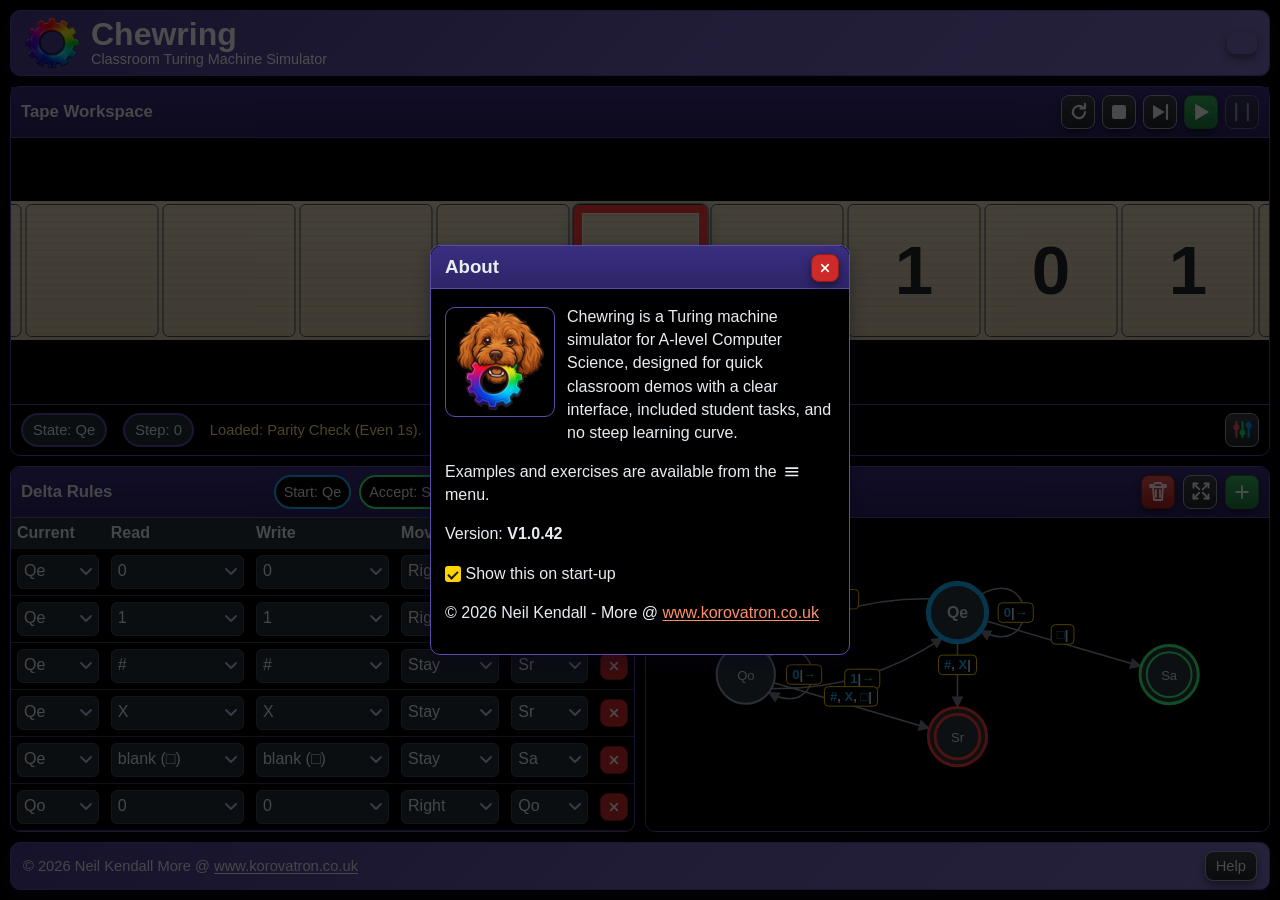
==== commit c74580ed: "Update about note and bump versions" ====
--- a/index.html
+++ b/index.html
@@ -286,6 +286,7 @@
       <div class="about-modal-content">
         <img class="about-modal-image" src="images/chewRingPooch.png" alt="ChewRing pooch character" />
         <p>Chewring is a Turing machine simulator for A-level Computer Science, designed for quick classroom demos with a clear interface, included student tasks, and no steep learning curve.</p>
+        <p class="about-menu-note">Examples and exercises are available from the <span class="about-menu-note-icon" aria-hidden="true"><svg viewBox="0 0 24 24" focusable="false"><path d="M4 7h16"/><path d="M4 12h16"/><path d="M4 17h16"/></svg></span> menu.</p>
         <p>Version: <strong id="aboutVersion"></strong></p>
         <label class="modal-check about-show-on-start">
           <input id="aboutShowOnStart" type="checkbox" checked />
--- a/styles.css
+++ b/styles.css
@@ -1280,6 +1280,30 @@
   line-height: 1.45;
 }
 
+.about-modal .about-menu-note {
+  margin: 6px 0 10px;
+}
+
+.about-modal .about-menu-note-icon {
+  display: inline-flex;
+  align-items: center;
+  justify-content: center;
+  width: 1.1em;
+  height: 1.1em;
+  margin: 0 0.12em;
+  vertical-align: -0.22em;
+  color: currentColor;
+}
+
+.about-modal .about-menu-note-icon svg {
+  width: 100%;
+  height: 100%;
+  stroke: currentColor;
+  stroke-width: 2.2;
+  stroke-linecap: round;
+  fill: none;
+}
+
 .about-modal .about-show-on-start {
   margin: 8px 0;
 }
@@ -1563,6 +1587,7 @@
   display: grid;
   justify-content: start;
   gap: 4px;
+  --task-head-stroke: clamp(1px, calc(var(--tape-head-stroke) * 0.52), 3px);
 }
 
 .task-tape-row {
@@ -1596,6 +1621,27 @@
   font-weight: 700;
   font-size: 0.92rem;
   line-height: 1;
+  position: relative;
+}
+
+.task-tape-cell.is-head {
+  outline: var(--task-head-stroke) solid var(--head);
+  outline-offset: calc(-1 * var(--task-head-stroke));
+}
+
+.task-tape-cell.is-head::before {
+  content: "";
+  position: absolute;
+  inset: 0;
+  border: var(--task-head-stroke) solid var(--head);
+  border-radius: 5px;
+  box-shadow:
+    inset 0 0 0 1px rgba(255, 255, 255, 0.55),
+    0 0 0 1px rgba(8, 18, 28, 0.35),
+    0 0 10px rgba(13, 79, 134, 0.35);
+  transition: border-color 80ms linear, box-shadow 80ms linear;
+  pointer-events: none;
+  box-sizing: border-box;
 }
 
 @media (max-width: 520px) {
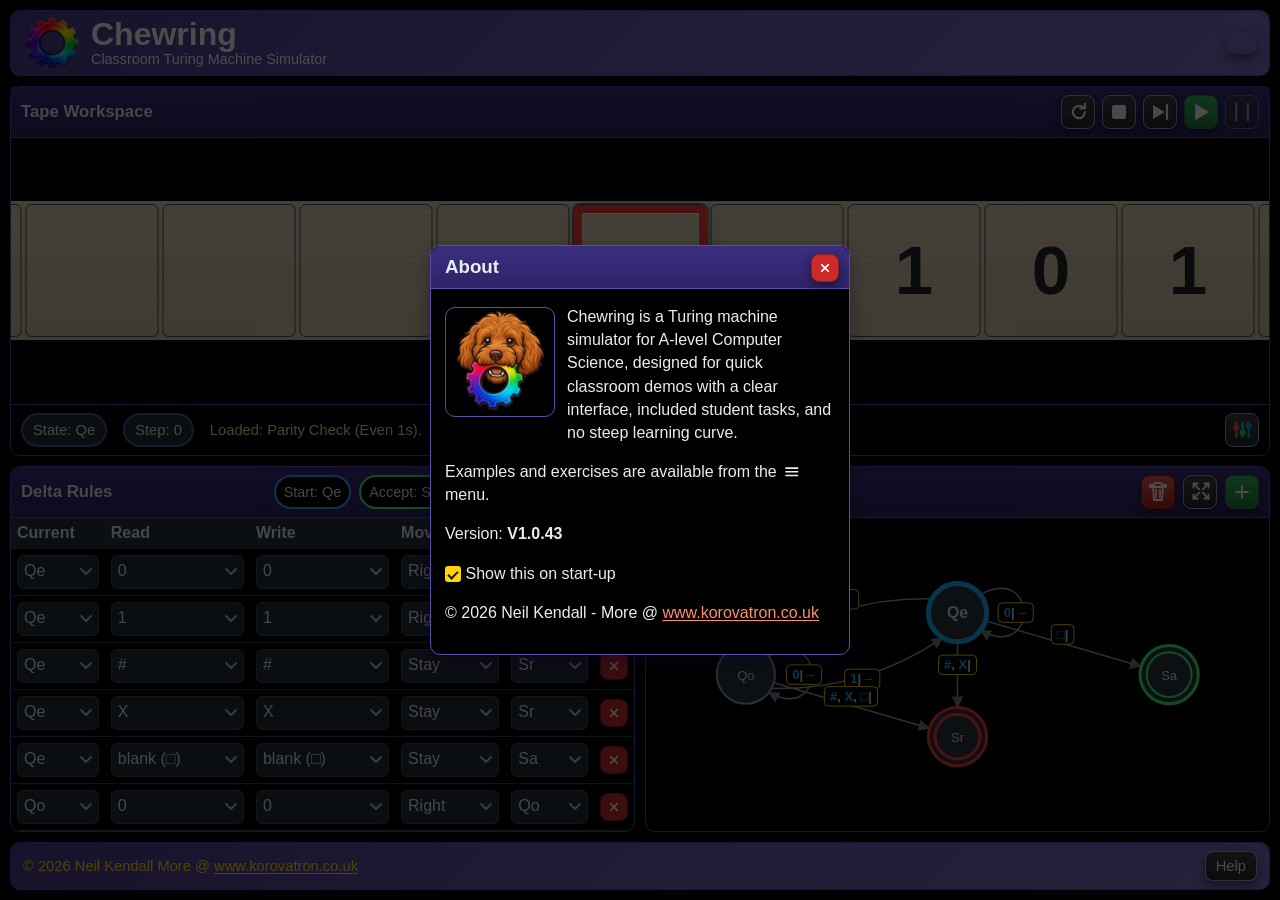
==== commit 967bcdfd: "Bump app and service worker versions" ====
--- a/index.html
+++ b/index.html
@@ -210,7 +210,7 @@
       <footer class="workspace-footer" aria-label="Site footer">
         <div class="workspace-footer-copy">
           &copy; 2026 Neil Kendall More @
-          <a href="https://www.korovatron.co.uk" target="_blank" rel="noopener noreferrer">www.korovatron.co.uk</a>
+          <a href="https://www.korovatron.co.uk" target="_blank" rel="noopener noreferrer" title="More apps for Haskell, SQL, Turing Machines, Boolean Algebra, Backus Naur Form and Data Representation">www.korovatron.co.uk</a>
         </div>
         <button id="btnFooterHelp" type="button">Help</button>
       </footer>
@@ -292,7 +292,7 @@
           <input id="aboutShowOnStart" type="checkbox" checked />
           <span>Show this on start-up</span>
         </label>
-        <p>&copy; 2026 Neil Kendall - More @ <a href="https://www.korovatron.co.uk" target="_blank" rel="noopener noreferrer">www.korovatron.co.uk</a></p>
+        <p>&copy; 2026 Neil Kendall - More @ <a href="https://www.korovatron.co.uk" target="_blank" rel="noopener noreferrer" title="More apps for Haskell, SQL, Turing Machines, Boolean Algebra, Backus Naur Form and Data Representation">www.korovatron.co.uk</a></p>
       </div>
     </div>
   </div>
--- a/styles.css
+++ b/styles.css
@@ -970,7 +970,7 @@
   border: 1px solid var(--line);
   border-radius: 10px;
   padding: 8px 12px;
-  color: var(--ink);
+  color: #ffea00;
   background: linear-gradient(
     135deg,
     var(--header-grad-start) 0%,
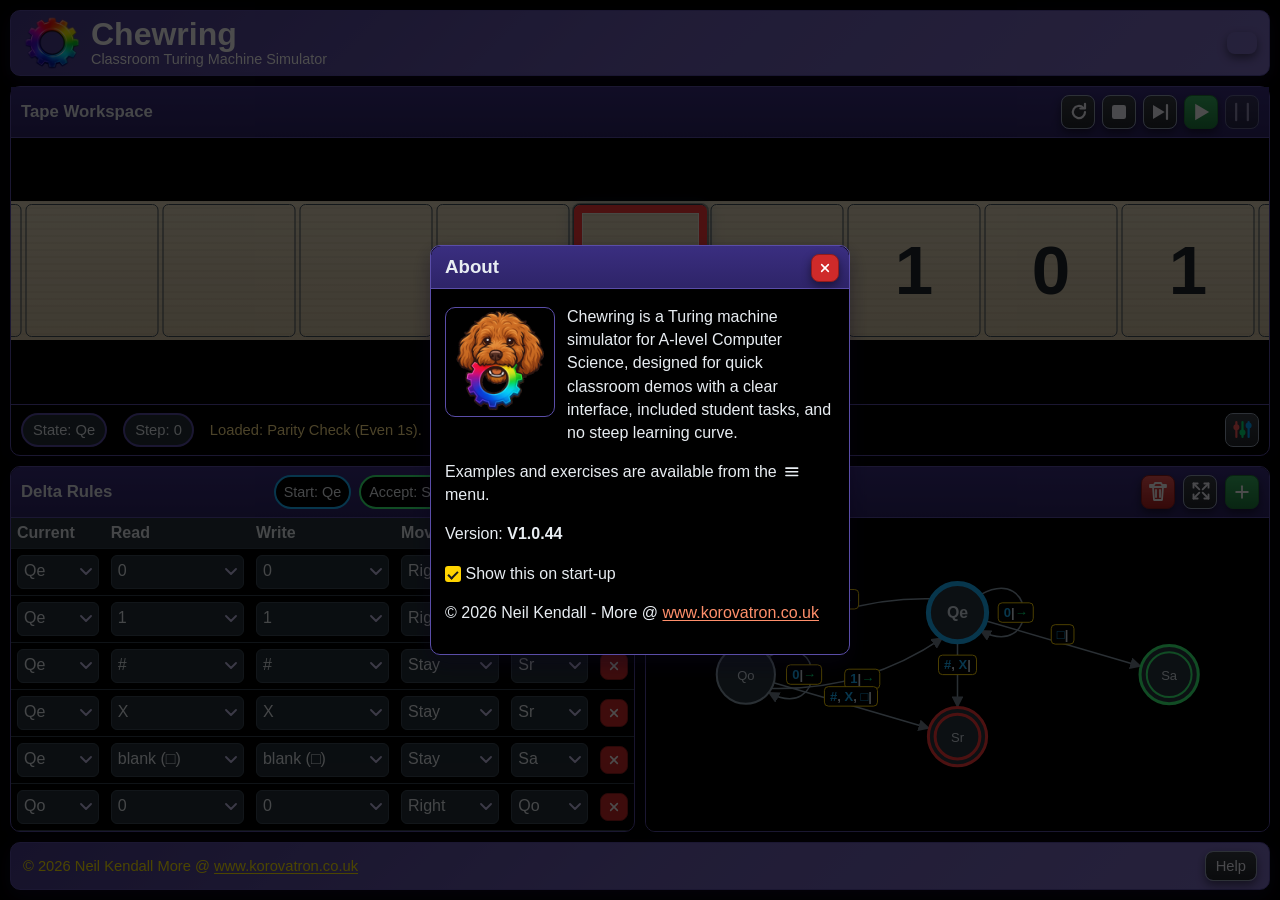
==== commit 32e04bef: "Bump app and service worker versions" ====
--- a/index.html
+++ b/index.html
@@ -377,6 +377,8 @@
 
   <input id="fileOpenInput" type="file" accept=".json,application/json" hidden />
   <script src="app.js?v=20260617-61"></script>
+  <script data-goatcounter="https://korovatron.goatcounter.com/count"
+          async src="//gc.zgo.at/count.js"></script>
   <!-- Cloudflare Web Analytics -->
   <script defer src="https://static.cloudflareinsights.com/beacon.min.js" data-cf-beacon='{"token":"3fd947bc782243ada1dbd315a9feca0e"}'></script>
   <!-- End Cloudflare Web Analytics -->
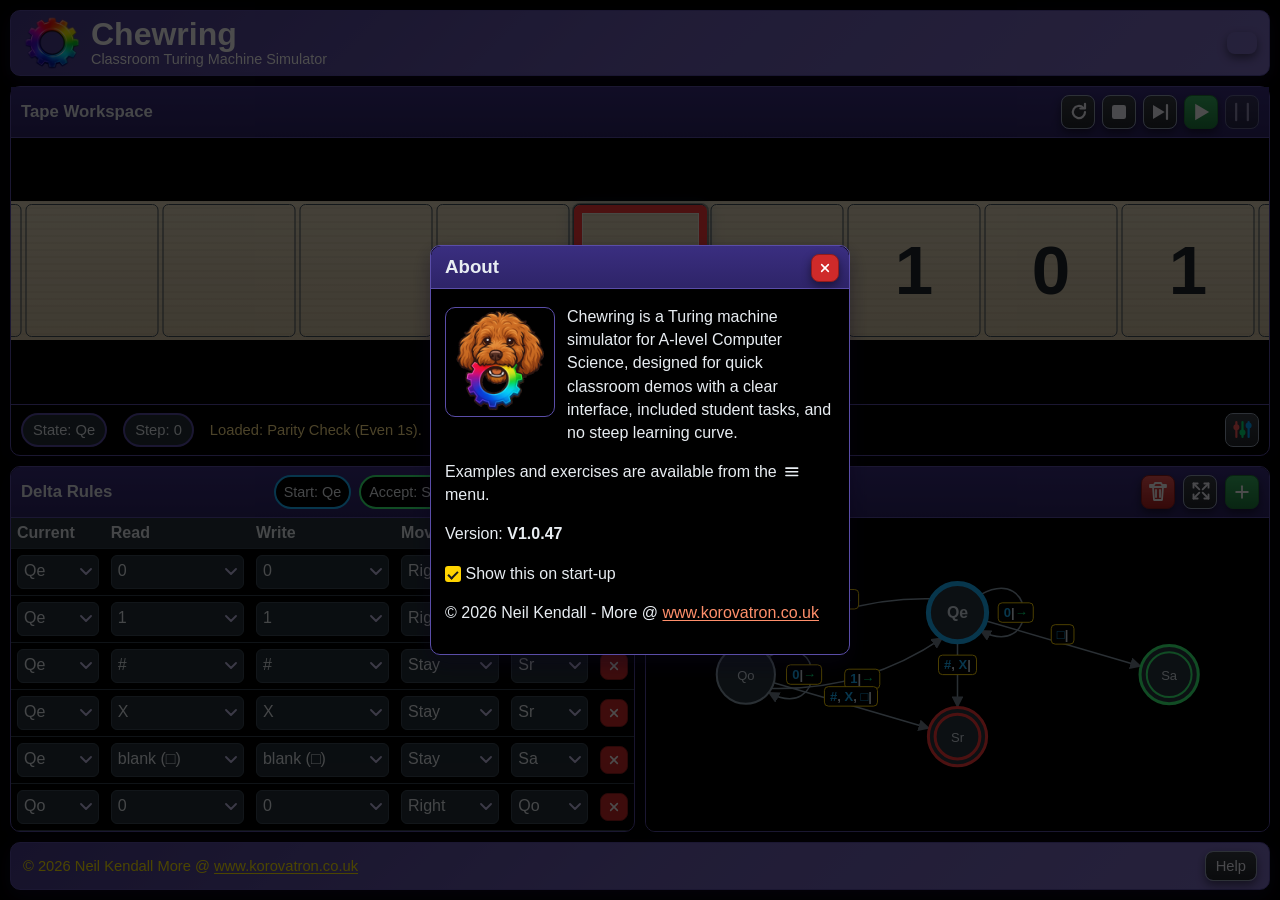
==== commit e5eb2f60: "Remove Cloudflare beacon analytics and bump app/sw versions" ====
--- a/index.html
+++ b/index.html
@@ -379,8 +379,5 @@
   <script src="app.js?v=20260617-61"></script>
   <script data-goatcounter="https://korovatron.goatcounter.com/count"
           async src="//gc.zgo.at/count.js"></script>
-  <!-- Cloudflare Web Analytics -->
-  <script defer src="https://static.cloudflareinsights.com/beacon.min.js" data-cf-beacon='{"token":"3fd947bc782243ada1dbd315a9feca0e"}'></script>
-  <!-- End Cloudflare Web Analytics -->
 </body>
 </html>
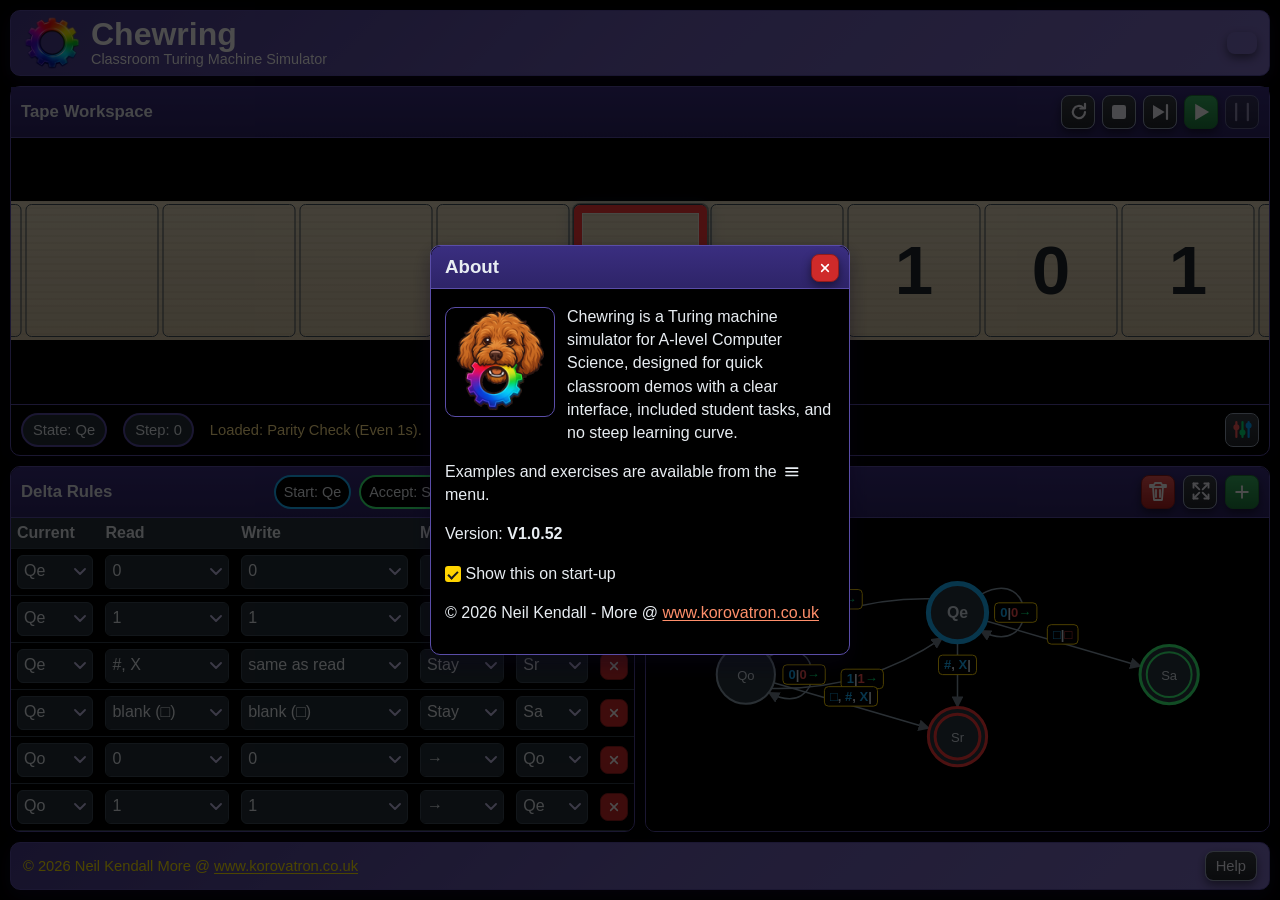
==== commit c674c15f: "Added ability for multiple moves per rule and multiple writes per rule" ====
--- a/index.html
+++ b/index.html
@@ -10,12 +10,13 @@
   <meta name="mobile-web-app-capable" content="yes" />
   <meta name="apple-mobile-web-app-capable" content="yes" />
   <meta name="apple-mobile-web-app-title" content="Chewring" />
-  <link rel="canonical" href="https://www.korovatron.co.uk/chewring" />
+  <link rel="canonical" href="https://www.korovatron.co.uk/chewring/" />
 
   <meta property="og:title" content="Chewring - Classroom Turing Machine Simulator" />
   <meta property="og:description" content="Turing machine simulator for A-level Computer Science, with built-in student tasks, quick classroom demos, and a clear interface." />
   <meta property="og:type" content="website" />
-  <meta property="og:url" content="https://www.korovatron.co.uk/chewring" />
+  <meta property="og:url" content="https://www.korovatron.co.uk/chewring/" />
+  <meta property="og:site_name" content="Korovatron" />
   <meta property="og:image" content="https://www.korovatron.co.uk/chewring/images/preview.png" />
   <meta property="og:image:width" content="1200" />
   <meta property="og:image:height" content="630" />
@@ -31,6 +32,62 @@
   <link rel="apple-touch-icon" sizes="180x180" href="images/appIcon.png" />
   <link rel="manifest" href="manifest.webmanifest" />
   <link rel="stylesheet" href="styles.css?v=20260617-61" />
+  <script type="application/ld+json">
+  {
+      "@context": "https://schema.org",
+      "@graph": [
+          {
+              "@type": "BreadcrumbList",
+              "@id": "https://www.korovatron.co.uk/chewring/#breadcrumb",
+              "itemListElement": [
+                  {
+                      "@type": "ListItem",
+                      "position": 1,
+                      "name": "Korovatron",
+                      "item": "https://www.korovatron.co.uk/"
+                  },
+                  {
+                      "@type": "ListItem",
+                      "position": 2,
+                      "name": "Chewring",
+                      "item": "https://www.korovatron.co.uk/chewring/"
+                  }
+              ]
+          },
+          {
+              "@type": "WebApplication",
+              "@id": "https://www.korovatron.co.uk/chewring/#webapplication",
+              "name": "Chewring",
+              "description": "Chewring is a Turing machine simulator for A-level Computer Science, with built-in student tasks, quick classroom demos, and a clear interface.",
+              "url": "https://www.korovatron.co.uk/chewring/",
+              "applicationCategory": "EducationalApplication",
+              "applicationSubCategory": "Turing machine simulator",
+              "operatingSystem": "Web Browser",
+              "inLanguage": "en-GB",
+              "isAccessibleForFree": true,
+              "educationalUse": "Turing machine simulation and Computer Science teaching",
+              "author": {
+                  "@type": "Person",
+                  "name": "Neil Kendall",
+                  "url": "https://www.korovatron.co.uk"
+              },
+              "publisher": {
+                  "@id": "https://www.korovatron.co.uk/#organization"
+              },
+              "offers": {
+                  "@type": "Offer",
+                  "price": "0",
+                  "priceCurrency": "GBP"
+              },
+              "browserRequirements": "Requires JavaScript. Works on desktop and mobile browsers.",
+              "image": "https://www.korovatron.co.uk/chewring/images/preview.png",
+              "breadcrumb": {
+                  "@id": "https://www.korovatron.co.uk/chewring/#breadcrumb"
+              }
+          }
+      ]
+  }
+  </script>
 </head>
 <body data-theme="dark">
   <div class="app-shell">
@@ -68,6 +125,7 @@
           <li><button class="menu-preset-btn" data-preset="parity-even-ones" type="button">Parity Check (Even 1s)</button></li>
           <li><button class="menu-preset-btn" data-preset="binary-invert" type="button">Binary Invert</button></li>
           <li><button class="menu-preset-btn" data-preset="two-row-copy" type="button">Two-Row Copy Demo</button></li>
+          <li><button class="menu-preset-btn" data-preset="xor-cipher" type="button">XOR Cipher (Vernam)</button></li>
         </ul>
         <button class="menu-item-btn" id="menuHelp" type="button">Help</button>
         <button class="menu-item-btn" id="menuAbout" type="button">About</button>
@@ -222,6 +280,23 @@
     <div id="tapeSymbolPickerGrid" class="tape-symbol-grid" role="list"></div>
   </div>
 
+  <div id="readPicker" class="tape-symbol-picker move-picker read-picker" hidden tabindex="-1" role="dialog" aria-label="Read symbols">
+    <div class="read-picker-hint">Read any of:</div>
+    <div id="readPickerGrid" class="tape-symbol-grid" role="group"></div>
+    <div class="move-picker-actions">
+      <button id="readPickerSet" class="move-picker-action move-picker-set" type="button" title="Set read symbols" aria-label="Set read symbols">&#10003; Set</button>
+    </div>
+  </div>
+
+  <div id="movePicker" class="tape-symbol-picker move-picker" hidden tabindex="-1" role="dialog" aria-label="Head movement">
+    <div id="movePickerPreview" class="move-picker-preview is-empty" aria-live="polite">Stay</div>
+    <div id="movePickerGrid" class="move-picker-grid"></div>
+    <div class="move-picker-actions">
+      <button id="movePickerBackspace" class="move-picker-action" type="button" title="Remove last move" aria-label="Remove last move">&#9003;</button>
+      <button id="movePickerSet" class="move-picker-action move-picker-set" type="button" title="Set movement" aria-label="Set movement">&#10003; Set</button>
+    </div>
+  </div>
+
   <div id="alphabetModal" class="modal-backdrop" role="dialog" aria-modal="true" aria-labelledby="alphabetModalTitle">
     <div class="modal alphabet-modal">
       <h3 id="alphabetModalTitle">Alphabet</h3>
@@ -308,11 +383,11 @@
       <p><strong>Head position</strong><br />
       Drag the tape with mouse or finger to move the read head to a new start position.</p>
       <p><strong>Rules</strong><br />
-      Use the <span class="help-action-chip help-action-chip-add">+</span> button in Delta Rules to add a rule row. Edit Current, Read, Write, Move and Next directly in the table. Use the red X to delete a rule.</p>
+      Use the <span class="help-action-chip help-action-chip-add">+</span> button in Delta Rules to add a rule row. Edit Current, Read, Write, Move and Next directly in the table. For Read, click the button and tap one or more symbols, then press Set: the rule applies when the head is over any of them. A red outline means two rules for the same state share a read symbol, and the first one in the table wins. For Write, choose "same as read" to leave the symbol unchanged. For Move, click the button to open a picker: Stay applies immediately, while the arrow buttons build a sequence of moves (for example ←←↑) that is applied as a single step when you press Set. Use the red X to delete a rule. the button to open a picker: Stay applies immediately, while the arrow buttons build a sequence of moves (for example ←←↑) that is applied as a single step when you press Set. Use the red X to delete a rule.</p>
       <p><strong>States</strong><br />
       Use the <span class="help-action-chip help-action-chip-add">+</span> button in Finite State Diagram to add a state. Click a state node to edit its name and role: Normal, Start, Accept, Reject, or Halt. In the diagram, a double ring means a halting state (Accept, Reject, or Halt). In that dialog, use Delete to remove the state.</p>
       <p><strong>Tape controls</strong><br />
-      Use the Tape controls button <span class="help-action-chip help-action-chip-icon" role="img" aria-label="Tape controls icon"><svg viewBox="0 0 24 24" aria-hidden="true" focusable="false"><path d="M5 3.5v17" stroke="#ff5a5a"/><path d="M12 3.5v17" stroke="#00e676"/><path d="M19 3.5v17" stroke="#00a6ff"/><circle cx="5" cy="9.5" r="2.35" fill="#ff5a5a" stroke="#ff5a5a"/><circle cx="12" cy="15.5" r="2.35" fill="#00e676" stroke="#00e676"/><circle cx="19" cy="7.5" r="2.35" fill="#00a6ff" stroke="#00a6ff"/></svg></span> in Tape Workspace to open the controls popup. In this popup you can add or remove rows with <span class="help-action-chip help-action-chip-row">+</span> and <span class="help-action-chip help-action-chip-row">-</span>, adjust cell size, and set execution speed. With more than one row, machine rules can move Up (U) and Down (D) between rows.</p>
+      Use the Tape controls button <span class="help-action-chip help-action-chip-icon" role="img" aria-label="Tape controls icon"><svg viewBox="0 0 24 24" aria-hidden="true" focusable="false"><path d="M5 3.5v17" stroke="#ff5a5a"/><path d="M12 3.5v17" stroke="#00e676"/><path d="M19 3.5v17" stroke="#00a6ff"/><circle cx="5" cy="9.5" r="2.35" fill="#ff5a5a" stroke="#ff5a5a"/><circle cx="12" cy="15.5" r="2.35" fill="#00e676" stroke="#00e676"/><circle cx="19" cy="7.5" r="2.35" fill="#00a6ff" stroke="#00a6ff"/></svg></span> in Tape Workspace to open the controls popup. In this popup you can add or remove rows with <span class="help-action-chip help-action-chip-row">+</span> and <span class="help-action-chip help-action-chip-row">-</span>, adjust cell size, and set execution speed. With more than one row, machine rules can move Up (↑) and Down (↓) between rows.</p>
       <p><strong>Run controls</strong><br />
       Run executes continuously, Pause stops, and Step executes one transition at a time when not halted.</p>
     </div>
--- a/styles.css
+++ b/styles.css
@@ -1271,6 +1271,134 @@
   border-color: #3b6b93 !important;
 }
 
+.move-picker {
+  min-width: 0;
+  width: max-content;
+  outline: none;
+}
+
+.move-picker-preview {
+  min-height: 1.6em;
+  margin-bottom: 8px;
+  padding: 6px 10px;
+  border-radius: 8px;
+  background: rgba(255, 255, 255, 0.06);
+  border: 1px solid #3b6b93;
+  font-size: 1.2rem;
+  letter-spacing: 0.1em;
+  text-align: center;
+  word-break: break-all;
+}
+
+.move-picker-preview.is-empty {
+  opacity: 0.5;
+  font-size: 1rem;
+  letter-spacing: 0;
+}
+
+.move-picker-grid,
+.move-picker-actions {
+  display: flex;
+  gap: 8px;
+  justify-content: center;
+}
+
+.move-picker-actions {
+  margin-top: 8px;
+}
+
+#movePicker .move-choice,
+#movePicker .move-picker-action,
+#readPicker .move-picker-action {
+  min-width: 46px;
+  height: 44px;
+  padding: 0 10px;
+  border-radius: 10px;
+  background: #244562;
+  border-color: #3b6b93;
+  box-shadow: none;
+  font-size: 1.15rem;
+  line-height: 1;
+}
+
+#movePicker .move-choice[data-move="S"] {
+  font-size: 1rem;
+}
+
+#movePicker .move-picker-action,
+#readPicker .move-picker-action {
+  flex: 1;
+  font-size: 1rem;
+}
+
+#movePicker .move-picker-set,
+#readPicker .move-picker-set {
+  background: #1f6a3c;
+  border-color: #38a165;
+}
+
+@media (hover: hover) and (pointer: fine) {
+  #movePicker .move-choice:hover:not(:disabled),
+  #movePicker .move-picker-action:hover:not(:disabled),
+  #readPicker .move-picker-action:hover:not(:disabled) {
+    border-color: #5f97c4;
+    background: #2f5678;
+    box-shadow: 0 6px 14px var(--button-shadow);
+    transform: translateY(-1px);
+  }
+
+  #movePicker .move-picker-set:hover:not(:disabled),
+  #readPicker .move-picker-set:hover:not(:disabled) {
+    background: #27824b;
+    border-color: #4cc07f;
+  }
+}
+
+#movePicker .move-choice:focus-visible,
+#movePicker .move-picker-action:focus-visible,
+#readPicker .move-picker-action:focus-visible {
+  outline: none;
+  box-shadow: inset 0 0 0 2px #d7e0f2;
+}
+
+.read-picker {
+  min-width: 200px;
+}
+
+.read-picker-hint {
+  margin-bottom: 8px;
+  font-size: 0.85rem;
+  opacity: 0.75;
+  text-align: center;
+}
+
+.tape-symbol-choice.is-selected {
+  background: #1f6a3c;
+  border-color: #38a165;
+}
+
+@media (hover: hover) and (pointer: fine) {
+  .tape-symbol-choice.is-selected:hover:not(:disabled) {
+    background: #27824b;
+    border-color: #4cc07f;
+  }
+}
+
+body.touch-input .tape-symbol-choice.is-selected:focus,
+body.touch-input .tape-symbol-choice.is-selected:focus-visible,
+body.touch-input .tape-symbol-choice.is-selected:active {
+  background: #1f6a3c !important;
+  border-color: #38a165 !important;
+}
+
+body.touch-input #movePicker .move-choice:focus,
+body.touch-input #movePicker .move-choice:active {
+  outline: none !important;
+  box-shadow: none !important;
+  background: #244562 !important;
+  border-color: #3b6b93 !important;
+}
+
 .alphabet-modal {
   width: fit-content;
   max-width: calc(100vw - 24px);
@@ -1877,6 +2005,49 @@
   width: 100%;
 }
 
+#rulesTable td .move-btn,
+#rulesTable td .read-btn {
+  width: 100%;
+  min-height: 34px;
+  padding: 5px 24px 6px 6px;
+  border-radius: 6px;
+  text-align: left;
+  font-family: "Segoe UI", "Segoe UI Symbol", "Noto Sans", "Trebuchet MS", sans-serif;
+  line-height: 1.3;
+  color: var(--ink);
+  background-color: var(--control-bg);
+  background-image: url("data:image/svg+xml,%3Csvg xmlns='http://www.w3.org/2000/svg' width='12' height='8' viewBox='0 0 12 8'%3E%3Cpath d='M1 1l5 5 5-5' stroke='%23c9c3ee' stroke-width='1.8' fill='none' stroke-linecap='round' stroke-linejoin='round'/%3E%3C/svg%3E");
+  background-repeat: no-repeat;
+  background-position: right 6px center;
+  border: 1px solid var(--control-border);
+  box-shadow: none;
+  transform: none;
+  overflow: hidden;
+  text-overflow: ellipsis;
+  white-space: nowrap;
+}
+
+#rulesTable td .move-btn:hover:not(:disabled),
+#rulesTable td .read-btn:hover:not(:disabled) {
+  background-color: var(--control-bg);
+  border-color: var(--control-border);
+  box-shadow: none;
+  transform: none;
+}
+
+#rulesTable td .move-btn:focus-visible,
+#rulesTable td .read-btn:focus-visible {
+  outline: 2px solid #d7e0f2;
+  outline-offset: 0;
+}
+
+#rulesTable tr.has-overlap td:nth-child(1) select,
+#rulesTable tr.has-overlap td .read-btn,
+#rulesTable tr.has-overlap td .read-btn:hover:not(:disabled) {
+  border-color: #ff5a5a;
+  box-shadow: inset 0 0 0 1px #ff5a5a;
+}
+
 #rulesTable td select {
   font-family: "Segoe UI", "Segoe UI Symbol", "Noto Sans", "Trebuchet MS", sans-serif;
   min-height: 34px;
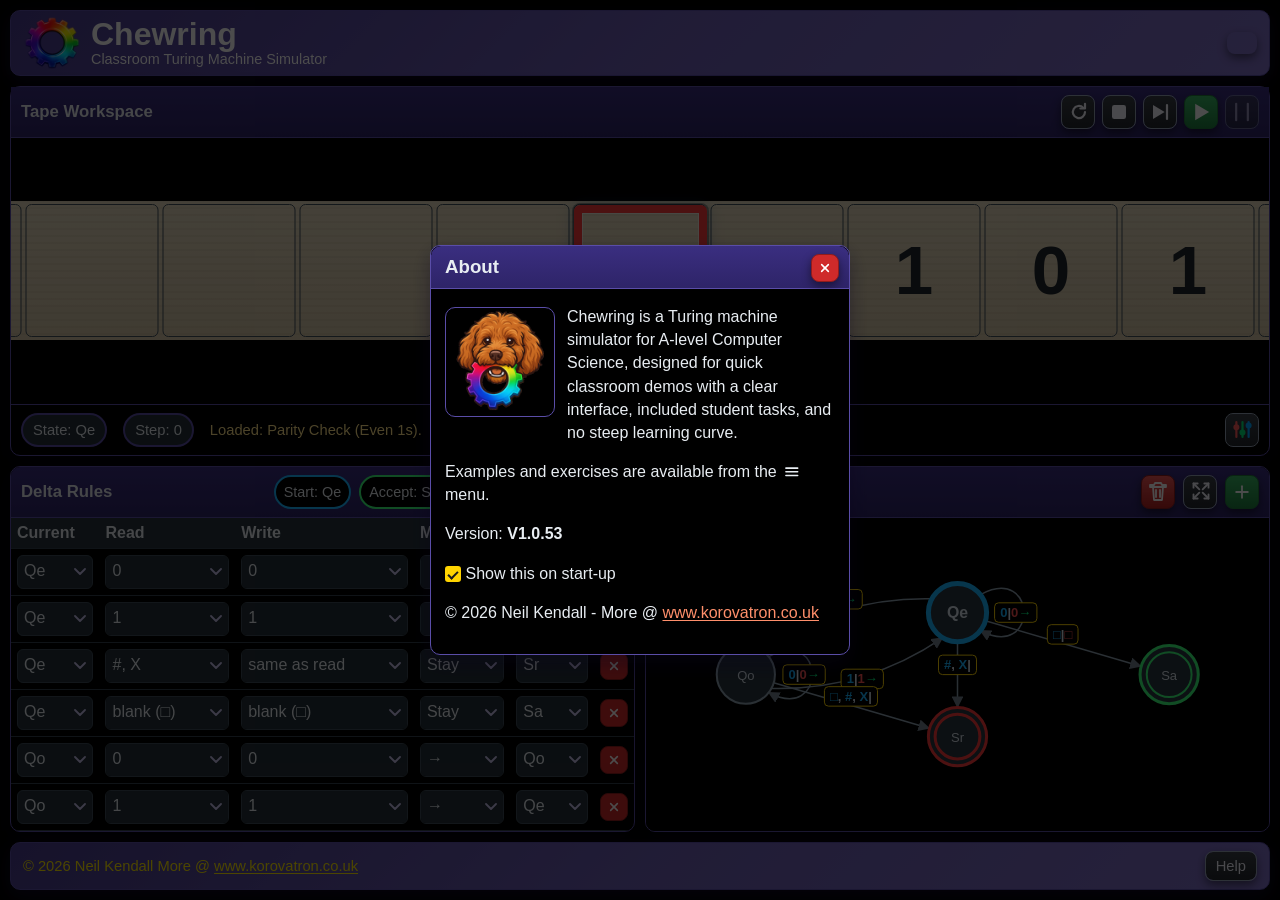
==== commit 254022ef: "Added picker anchor open/close handling for read, move, and write buttons." ====
--- a/index.html
+++ b/index.html
@@ -297,6 +297,10 @@
     </div>
   </div>
 
+  <div id="writePicker" class="tape-symbol-picker move-picker write-picker" hidden tabindex="-1" role="dialog" aria-label="Write symbol">
+    <div id="writePickerGrid" class="tape-symbol-grid" role="group"></div>
+  </div>
+
   <div id="alphabetModal" class="modal-backdrop" role="dialog" aria-modal="true" aria-labelledby="alphabetModalTitle">
     <div class="modal alphabet-modal">
       <h3 id="alphabetModalTitle">Alphabet</h3>
@@ -383,7 +387,7 @@
       <p><strong>Head position</strong><br />
       Drag the tape with mouse or finger to move the read head to a new start position.</p>
       <p><strong>Rules</strong><br />
-      Use the <span class="help-action-chip help-action-chip-add">+</span> button in Delta Rules to add a rule row. Edit Current, Read, Write, Move and Next directly in the table. For Read, click the button and tap one or more symbols, then press Set: the rule applies when the head is over any of them. A red outline means two rules for the same state share a read symbol, and the first one in the table wins. For Write, choose "same as read" to leave the symbol unchanged. For Move, click the button to open a picker: Stay applies immediately, while the arrow buttons build a sequence of moves (for example ←←↑) that is applied as a single step when you press Set. Use the red X to delete a rule. the button to open a picker: Stay applies immediately, while the arrow buttons build a sequence of moves (for example ←←↑) that is applied as a single step when you press Set. Use the red X to delete a rule.</p>
+      Use the <span class="help-action-chip help-action-chip-add">+</span> button in Delta Rules to add a rule row. Edit Current, Read, Write, Move and Next directly in the table. For Read, click the button and tap one or more symbols, then press Set: the rule applies when the head is over any of them. A red outline means two rules for the same state share a read symbol, and the first one in the table wins. For Write, click the button and tap a symbol, or "same as read" to leave the symbol unchanged: the choice applies immediately. For Move, click the button to open a picker: Stay applies immediately, while the arrow buttons build a sequence of moves (for example ←←↑) that is applied as a single step when you press Set. Use the red X to delete a rule.</p>
       <p><strong>States</strong><br />
       Use the <span class="help-action-chip help-action-chip-add">+</span> button in Finite State Diagram to add a state. Click a state node to edit its name and role: Normal, Start, Accept, Reject, or Halt. In the diagram, a double ring means a halting state (Accept, Reject, or Halt). In that dialog, use Delete to remove the state.</p>
       <p><strong>Tape controls</strong><br />
--- a/styles.css
+++ b/styles.css
@@ -141,6 +141,36 @@
   user-select: none;
   -webkit-touch-callout: none;
   touch-action: pan-x pan-y;
+  scrollbar-width: thin;
+  scrollbar-color: #6d63b0 #000000;
+}
+
+html::-webkit-scrollbar,
+body::-webkit-scrollbar {
+  width: 12px;
+  height: 12px;
+}
+
+html::-webkit-scrollbar-track,
+body::-webkit-scrollbar-track {
+  background: #000000;
+}
+
+html::-webkit-scrollbar-thumb,
+body::-webkit-scrollbar-thumb {
+  background: linear-gradient(180deg, #7f74c6, #5d529f);
+  border: 2px solid #000000;
+  border-radius: 999px;
+}
+
+html::-webkit-scrollbar-thumb:hover,
+body::-webkit-scrollbar-thumb:hover {
+  background: linear-gradient(180deg, #9388db, #6f63b6);
+}
+
+html::-webkit-scrollbar-corner,
+body::-webkit-scrollbar-corner {
+  background: #000000;
 }
 
 input,
@@ -1113,6 +1143,31 @@
   box-shadow: 0 8px 20px rgba(10, 6, 30, 0.4);
   max-height: calc(100dvh - 32px);
   overflow: auto;
+  scrollbar-width: thin;
+  scrollbar-color: #6d63b0 #1a1430;
+}
+
+.modal::-webkit-scrollbar {
+  width: 12px;
+  height: 12px;
+}
+
+.modal::-webkit-scrollbar-track {
+  background: linear-gradient(180deg, #221a44, #140f28);
+}
+
+.modal::-webkit-scrollbar-thumb {
+  background: linear-gradient(180deg, #7f74c6, #5d529f);
+  border: 2px solid #1a1430;
+  border-radius: 999px;
+}
+
+.modal::-webkit-scrollbar-thumb:hover {
+  background: linear-gradient(180deg, #9388db, #6f63b6);
+}
+
+.modal::-webkit-scrollbar-corner {
+  background: #1a1430;
 }
 
 .modal h3 {
@@ -1370,6 +1425,18 @@
   font-size: 0.85rem;
   opacity: 0.75;
   text-align: center;
+}
+
+.write-picker {
+  min-width: 200px;
+}
+
+.write-picker-same {
+  grid-column: 1 / -1;
+  aspect-ratio: auto;
+  height: 44px;
+  font-size: 0.9rem;
+  padding: 0 8px;
 }
 
 .tape-symbol-choice.is-selected {
@@ -2006,7 +2073,8 @@
 }
 
 #rulesTable td .move-btn,
-#rulesTable td .read-btn {
+#rulesTable td .read-btn,
+#rulesTable td .write-btn {
   width: 100%;
   min-height: 34px;
   padding: 5px 24px 6px 6px;
@@ -2028,7 +2096,8 @@
 }
 
 #rulesTable td .move-btn:hover:not(:disabled),
-#rulesTable td .read-btn:hover:not(:disabled) {
+#rulesTable td .read-btn:hover:not(:disabled),
+#rulesTable td .write-btn:hover:not(:disabled) {
   background-color: var(--control-bg);
   border-color: var(--control-border);
   box-shadow: none;
@@ -2036,8 +2105,13 @@
 }
 
 #rulesTable td .move-btn:focus-visible,
-#rulesTable td .read-btn:focus-visible {
-  outline: 2px solid #d7e0f2;
+#rulesTable td .read-btn:focus-visible,
+#rulesTable td .write-btn:focus-visible,
+#rulesTable td .move-btn.picker-anchor-open,
+#rulesTable td .read-btn.picker-anchor-open,
+#rulesTable td .write-btn.picker-anchor-open,
+#rulesTable td select:focus-visible {
+  outline: 2px solid #ffffff;
   outline-offset: 0;
 }
 
